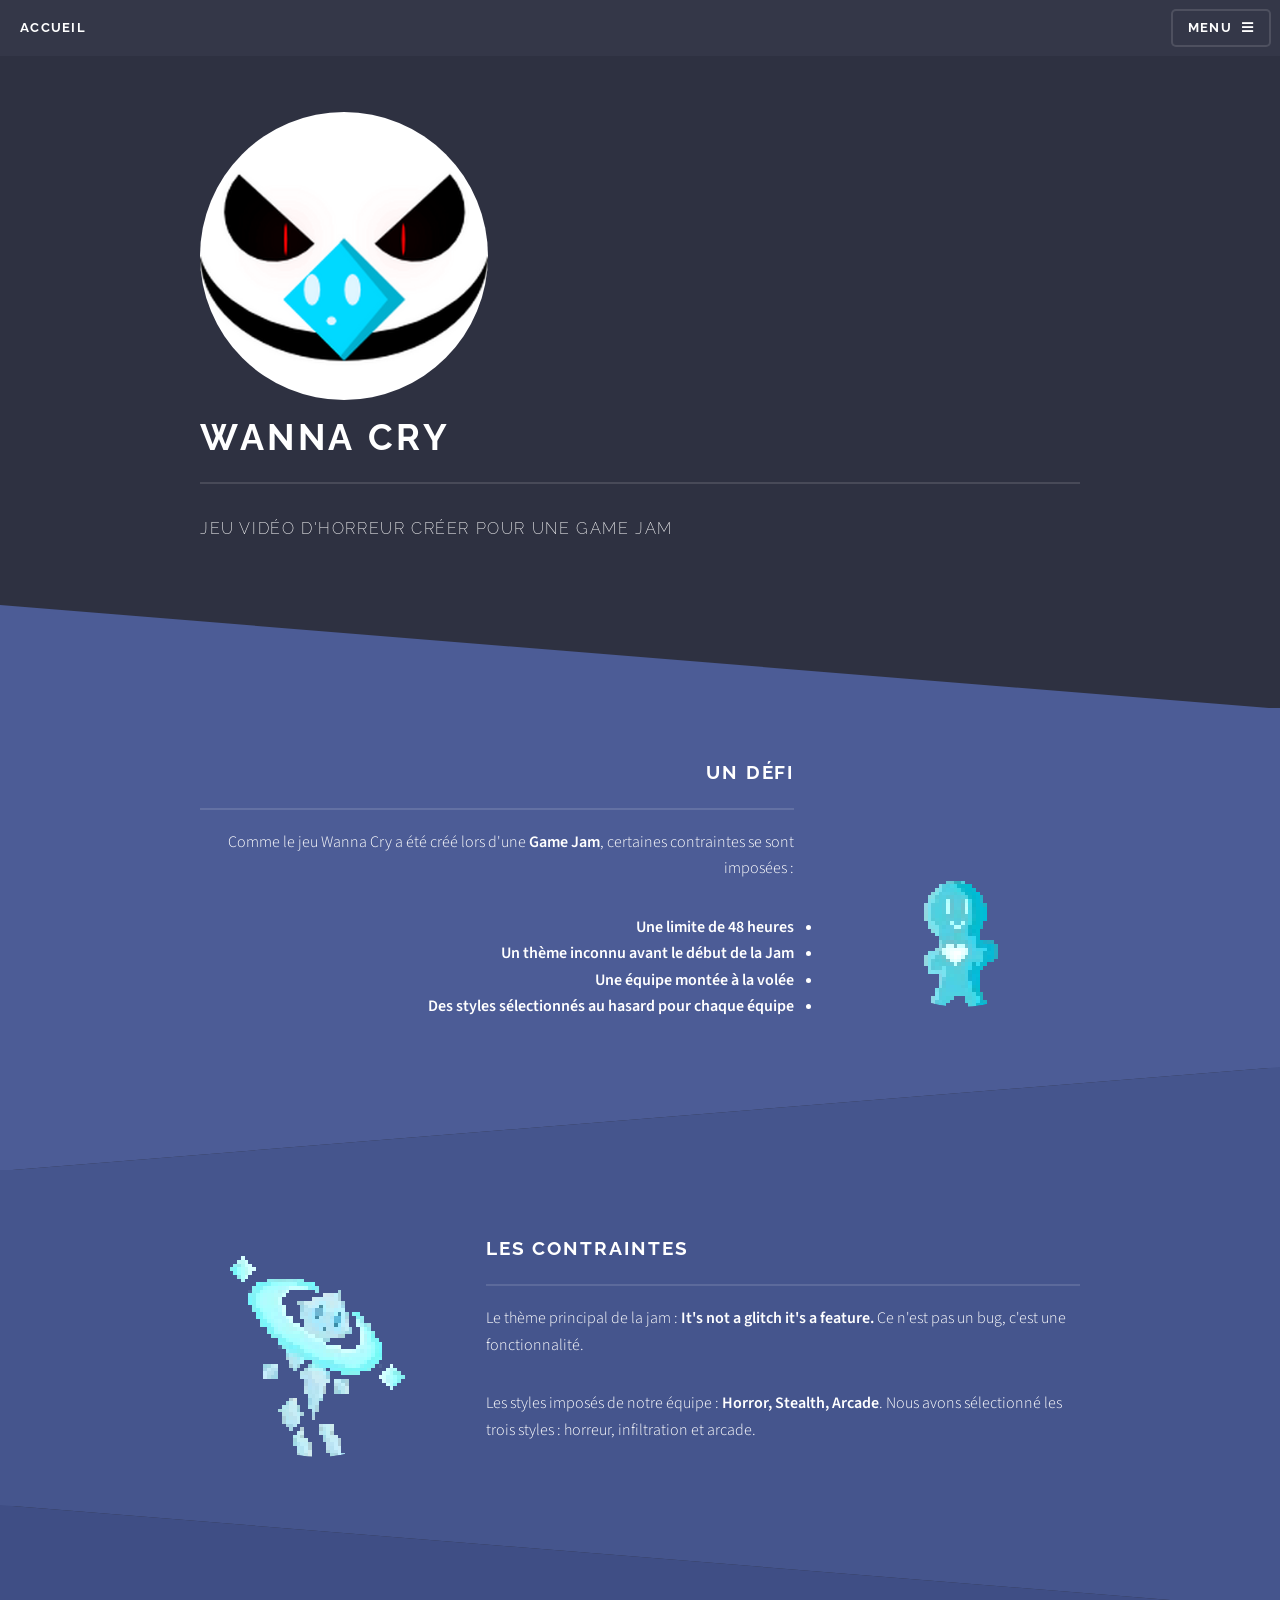
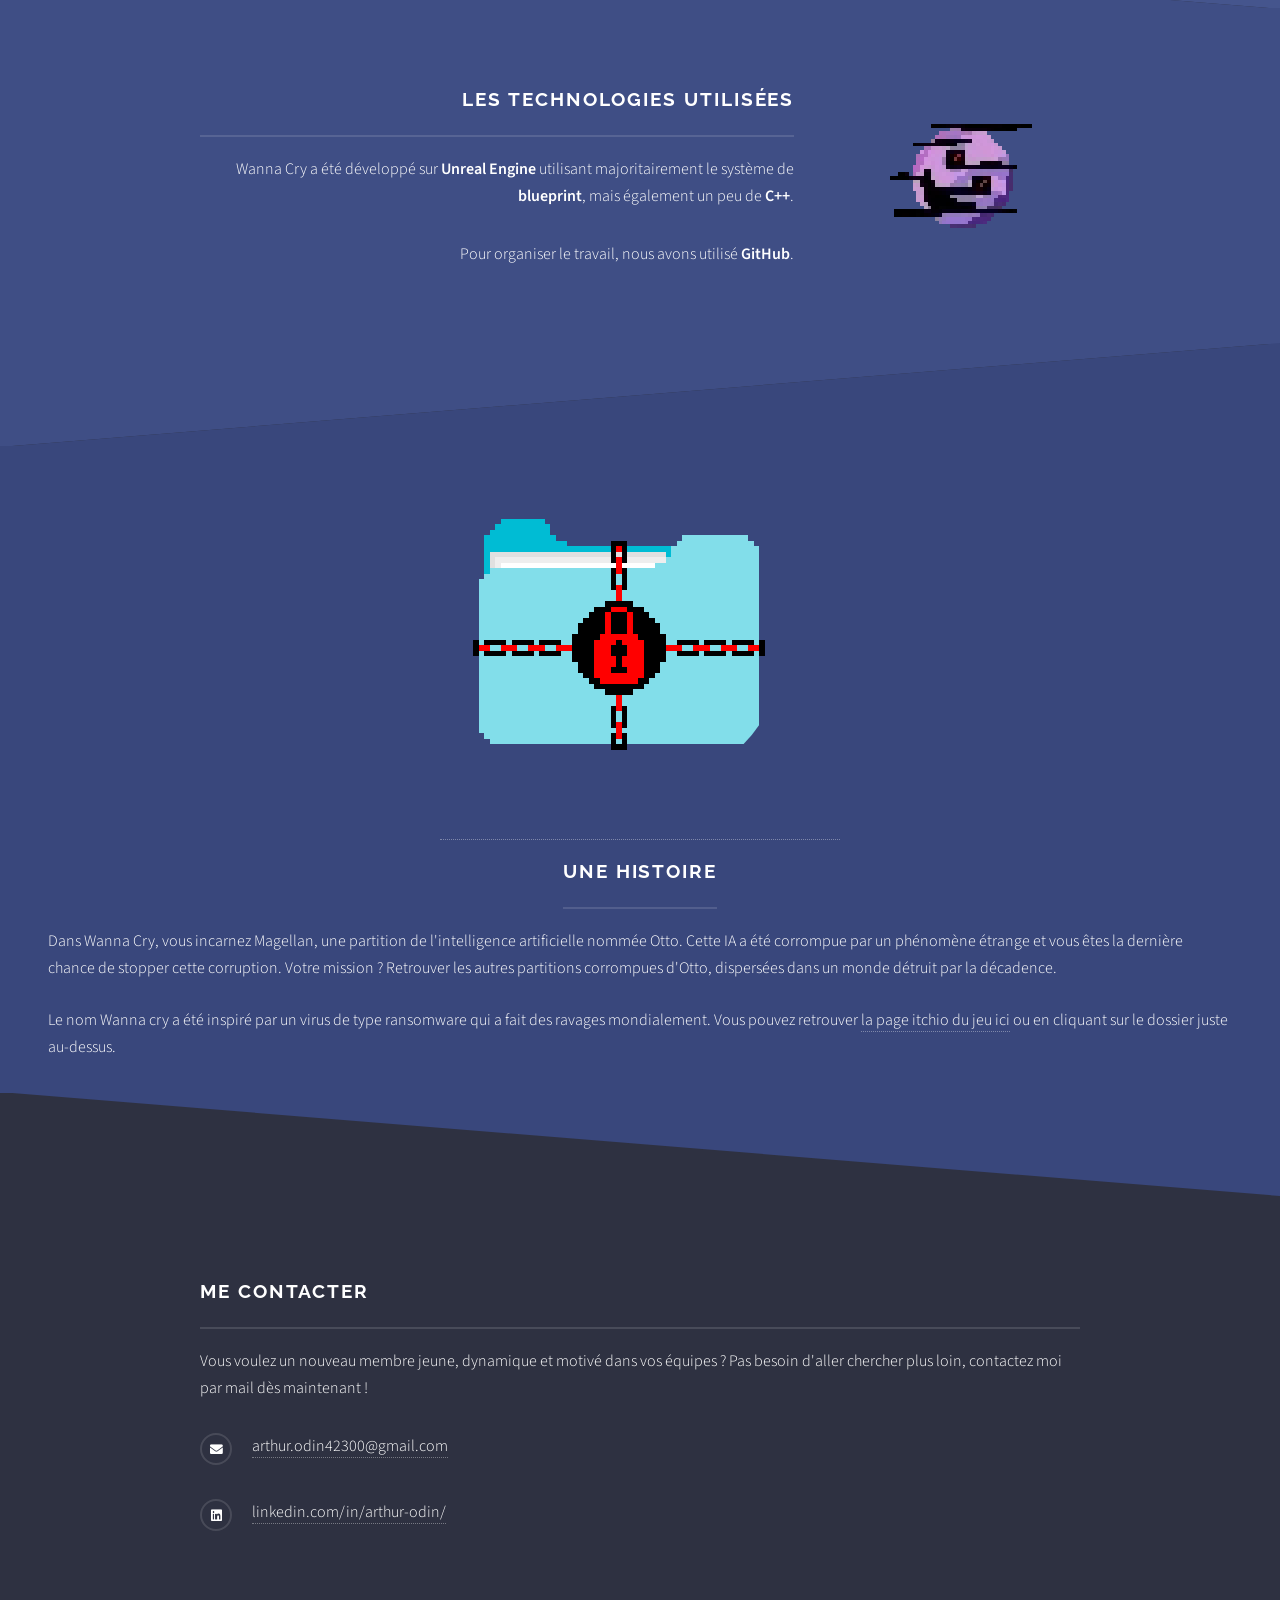
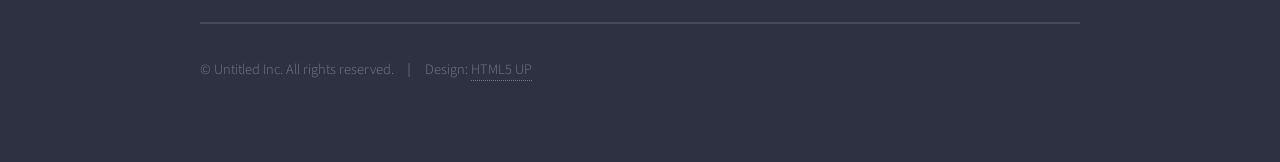
==== app/wannaCry.html @ 8e223ec7 "Base commit Base commit with possible quick fix commit comming to fix link and/or images" ====
<!DOCTYPE HTML>
<!--
	Solid State by HTML5 UP
	html5up.net | @ajlkn
	Free for personal and commercial use under the CCA 3.0 license (html5up.net/license)
-->
<html>
	<head>
		<title>Wanna Cry</title>
		<meta charset="utf-8" />
		<meta name="viewport" content="width=device-width, initial-scale=1, user-scalable=no" />
		<link rel="stylesheet" href="../assets/css/main.css" />
		<noscript><link rel="stylesheet" href="../assets/css/noscript.css" /></noscript>
	</head>
	<body class="is-preload">

		<!-- Page Wrapper -->
			<div id="page-wrapper">

				<!-- Header -->
					<header id="header">
						<h1><a href="../index.html">Accueil</a></h1>
						<nav>
							<a href="#menu">Menu</a>
						</nav>
					</header>

				<!-- Menu -->
					<nav id="menu">
						<div class="inner">
							<h2>Menu</h2>
							<ul class="links">
								<li><a href="../index.html">Accueil</a></li>
								<li><a href="demande.html">Gestion DB</a></li>
								<li><a href="fractions.html">Fractions</a></li>
								<li><a href="squeeky.html">Squeeky</a></li>
								<li><a href="develter.html">Develter innovation</a></li>
							</ul>
							<a href="#" class="close">Close</a>
						</div>
					</nav>

				<!-- Banner -->
					<section id="banner">
						<div class="inner">
							<a class="image"><img src="../images/WannaCry.png" alt="" class="image round" /></a>
							<h2>Wanna Cry</h2>
							<p>Jeu vidéo d'horreur créer pour une game jam</p>
						</div>
					</section>

				<!-- Wrapper -->
					<section id="wrapper">

						<!-- One -->
							<section id="one" class="wrapper alt spotlight style1">
								<div class="inner">
									<a class="image pixel_art"><img src="../images/Izac.webp" alt="" /></a>
									<div class="content">
										<h2 class="major">Un défi</h2>
										<p>Comme le jeu Wanna Cry a été créé lors d'une <b>Game Jam</b>, certaines contraintes se sont imposées :</p>
											<ul style="direction: rtl;">
												<b><li>Une limite de 48 heures</li>
												 <li>Un thème inconnu avant le début de la Jam</li>
												 <li>Une équipe montée à la volée</li>
												 <li>Des styles sélectionnés au hasard pour chaque équipe</li></b>
											</ul>												
									</div>
								</div>
							</section>

						<!-- Two -->
							<section id="two" class="wrapper spotlight style2">
								<div class="inner">
									<a class="image pixel_art"><img src="../images/Magellan.webp" alt="" /></a>
									<div class="content">
										<h2 class="major">Les contraintes</h2>
										<p>Le thème principal de la jam : <b>It's not a glitch it's a feature.</b> Ce n'est pas un bug, c'est une fonctionnalité.</p>
										<p>Les styles imposés de notre équipe : <b>Horror, Stealth, Arcade</b>. Nous avons sélectionné les trois styles : horreur, infiltration et arcade.</p>
									</div>
								</div>
							</section>

						<!-- Three -->
							<section id="three" class="wrapper alt spotlight style3">
								<div class="inner">
									<a class="image pixel_art"><img src="../images/detector.webp" alt="" /></a>
									<div class="content">
										<h2 class="major">Les technologies utilisées</h2>
										<p>Wanna Cry a été développé sur <b>Unreal Engine</b> utilisant majoritairement le système de <b>blueprint</b>, mais également un peu de <b>C++</b>.</p>
										<p>Pour organiser le travail, nous avons utilisé <b>GitHub</b>.</p>
									</div>
								</div>
							</section>

						<!-- Four -->
							<section id="three" class="wrapper spotlight style4">
								<div style="display: flex; justify-content: center; align-items: center; padding-bottom: 1em">
									<a href="https://yrthal.itch.io/wannacry">
										<img class="image pixel_art" src="../images/corruptedFolder.png" onmouseover="this.src = '../images/corruptedFolderOpen.webp';" onmouseout="this.src = '../images/corruptedFolder.png';" alt="A corrupted folder."/>
									</a>
								</div>
								<div style="display: flex; justify-content: center; align-items: center;">
									<h2 class="major">Une histoire</h2>
								</div>
								<div style="display: flex; justify-content: center; align-items: center; margin: 0 3em 0 3em;">
									<p>Dans Wanna Cry, vous incarnez Magellan, une partition de l'intelligence artificielle nommée Otto. Cette IA a été corrompue par un phénomène étrange et vous êtes la dernière chance de stopper cette corruption. Votre mission ? Retrouver les autres partitions corrompues d'Otto, dispersées dans un monde détruit par la décadence.
								<br><br>Le nom Wanna cry a été inspiré par un virus de type ransomware qui a fait des ravages mondialement. Vous pouvez retrouver <a href="https://yrthal.itch.io/wannacry">la page itchio du jeu ici</a> ou en cliquant sur le dossier juste au-dessus.</p>
								</div>
							</section>
					</section>

				<!-- Footer -->
					<section id="footer">
						<div class="inner">
							<h2 class="major">Me contacter</h2>
							<p>Vous voulez un nouveau membre jeune, dynamique et motivé dans vos équipes ? Pas besoin d'aller chercher plus loin, contactez moi par mail dès maintenant !</p>
							<ul class="contact">
								<li class="icon solid fa-envelope"><a href="mailto:arthur.odin42300@gmail.com">arthur.odin42300@gmail.com</a></li>
								<li class="icon brands fa-linkedin"><a href="https://www.linkedin.com/in/arthur-odin/">linkedin.com/in/arthur-odin/</a></li>
							</ul>
							<ul class="copyright">
								<li>&copy; Untitled Inc. All rights reserved.</li><li>Design: <a href="http://html5up.net">HTML5 UP</a></li>
							</ul>
						</div>
					</section>
			</div>

		<!-- Scripts -->
			<script src="../assets/js/jquery.min.js"></script>
			<script src="../assets/js/jquery.scrollex.min.js"></script>
			<script src="../assets/js/browser.min.js"></script>
			<script src="../assets/js/breakpoints.min.js"></script>
			<script src="../assets/js/util.js"></script>
			<script src="../assets/js/main.js"></script>

	</body>
</html>
---- assets/css/main.css ----
@import url(fontawesome-all.min.css);
@import url("https://fonts.googleapis.com/css?family=Raleway:200,700|Source+Sans+Pro:300,600,300italic,600italic");

/*
	Solid State by HTML5 UP
	html5up.net | @ajlkn
	Free for personal and commercial use under the CCA 3.0 license (html5up.net/license)
*/

html, body, div, span, applet, object,
iframe, h1, h2, h3, h4, h5, h6, p, blockquote,
pre, a, abbr, acronym, address, big, cite,
code, del, dfn, em, img, ins, kbd, q, s, samp,
small, strike, strong, sub, sup, tt, var, b,
u, i, center, dl, dt, dd, ol, ul, li, fieldset,
form, label, legend, table, caption, tbody,
tfoot, thead, tr, th, td, article, aside,
canvas, details, embed, figure, figcaption,
footer, header, hgroup, menu, nav, output, ruby,
section, summary, time, mark, audio, video {
	margin: 0;
	padding: 0;
	border: 0;
	font-size: 100%;
	font: inherit;
	vertical-align: baseline;}

article, aside, details, figcaption, figure,
footer, header, hgroup, menu, nav, section {
	display: block;}

body {
	line-height: 1;
}

ol, ul {
	list-style: none;
}

blockquote, q {
	quotes: none;
}

	blockquote:before, blockquote:after, q:before, q:after {
		content: '';
		content: none;
	}

table {
	border-collapse: collapse;
	border-spacing: 0;
}

body {
	-webkit-text-size-adjust: none;
}

mark {
	background-color: transparent;
	color: inherit;
}

input::-moz-focus-inner {
	border: 0;
	padding: 0;
}

input, select, textarea {
	-moz-appearance: none;
	-webkit-appearance: none;
	-ms-appearance: none;
	appearance: none;
}

/* Basic */

	@-ms-viewport {
		width: device-width;
	}

	body {
		-ms-overflow-style: scrollbar;
	}

	@media screen and (max-width: 480px) {

		html, body {
			min-width: 320px;
		}

	}

	html {
		box-sizing: border-box;
	}

	*, *:before, *:after {
		box-sizing: inherit;
	}

	body {
		background-color: #2e3141;
		background-image: linear-gradient(to top, rgba(46, 49, 65, 0.8), rgba(46, 49, 65, 0.8)), url("../../images/bg.jpg");
		background-size: auto,
 cover;
		background-attachment: fixed,
 fixed;
		background-position: center,
 center;
	}

		body.is-preload *, body.is-preload *:before, body.is-preload *:after {
			-moz-animation: none !important;
			-webkit-animation: none !important;
			-ms-animation: none !important;
			animation: none !important;
			-moz-transition: none !important;
			-webkit-transition: none !important;
			-ms-transition: none !important;
			transition: none !important;
		}

/* Type */

	body, input, select, textarea {
		color: #ffffff;
		font-family: "Source Sans Pro", Helvetica, sans-serif;
		font-size: 16.5pt;
		font-weight: 300;
		line-height: 1.65;
	}

		@media screen and (max-width: 1680px) {

			body, input, select, textarea {
				font-size: 13pt;
			}

		}

		@media screen and (max-width: 1280px) {

			body, input, select, textarea {
				font-size: 12pt;
			}

		}

		@media screen and (max-width: 980px) {

			body, input, select, textarea {
				font-size: 12pt;
			}

		}

		@media screen and (max-width: 736px) {

			body, input, select, textarea {
				font-size: 12pt;
			}

		}

		@media screen and (max-width: 480px) {

			body, input, select, textarea {
				font-size: 12pt;
			}

		}

	a {
		-moz-transition: color 0.2s ease-in-out, border-bottom-color 0.2s ease-in-out;
		-webkit-transition: color 0.2s ease-in-out, border-bottom-color 0.2s ease-in-out;
		-ms-transition: color 0.2s ease-in-out, border-bottom-color 0.2s ease-in-out;
		transition: color 0.2s ease-in-out, border-bottom-color 0.2s ease-in-out;
		border-bottom: dotted 1px rgba(255, 255, 255, 0.35);
		color: #ffffff;
		text-decoration: none;
	}

		a:hover {
			border-bottom-color: transparent;
			color: #ffffff !important;
		}

		a.special:not(.button) {
			text-decoration: none;
			border-bottom: 0;
			display: block;
			font-family: Raleway, Helvetica, sans-serif;
			font-size: 0.8em;
			font-weight: 700;
			letter-spacing: 0.1em;
			margin: 0 0 2em 0;
			text-transform: uppercase;
		}

			a.special:not(.button):before {
				-moz-osx-font-smoothing: grayscale;
				-webkit-font-smoothing: antialiased;
				display: inline-block;
				font-style: normal;
				font-variant: normal;
				text-rendering: auto;
				line-height: 1;
				text-transform: none !important;
				font-family: 'Font Awesome 5 Free';
				font-weight: 900;
			}

			a.special:not(.button):before {
				-moz-transition: background-color 0.2s ease-in-out;
				-webkit-transition: background-color 0.2s ease-in-out;
				-ms-transition: background-color 0.2s ease-in-out;
				transition: background-color 0.2s ease-in-out;
				border-radius: 100%;
				border: solid 2px rgba(255, 255, 255, 0.125);
				content: '\f105';
				display: inline-block;
				font-size: 1.25em;
				height: 2em;
				line-height: 1.75em;
				margin-right: 0.85em;
				text-align: center;
				text-indent: 0.15em;
				vertical-align: middle;
				width: 2em;
			}

			a.special:not(.button):hover:before {
				background-color: rgba(255, 255, 255, 0.025);
			}

			a.special:not(.button):active:before {
				background-color: rgba(255, 255, 255, 0.075);
			}

	strong, b {
		color: #ffffff;
		font-weight: 600;
	}

	em, i {
		font-style: italic;
	}

	p {
		margin: 0 0 2em 0;
	}

	h1, h2, h3, h4, h5, h6 {
		color: #ffffff;
		font-family: Raleway, Helvetica, sans-serif;
		font-weight: 700;
		letter-spacing: 0.1em;
		margin: 0 0 1em 0;
		text-transform: uppercase;
	}

		h1 a, h2 a, h3 a, h4 a, h5 a, h6 a {
			color: inherit;
			text-decoration: none;
			border-bottom: 0;
		}

		h1 span, h2 span, h3 span, h4 span, h5 span, h6 span {
			font-weight: 200;
		}

		h1.major, h2.major, h3.major, h4.major, h5.major, h6.major {
			padding-bottom: 1em;
			border-bottom: solid 2px rgba(255, 255, 255, 0.125);
		}

	h2 {
		font-size: 1.2em;
	}

	h3 {
		font-size: 0.9em;
	}

	h4 {
		font-size: 0.7em;
	}

	h5 {
		font-size: 0.7em;
	}

	h6 {
		font-size: 0.7em;
	}

	@media screen and (max-width: 736px) {

		h2 {
			font-size: 1em;
		}

		h3 {
			font-size: 0.8em;
		}

	}

	sub {
		font-size: 0.8em;
		position: relative;
		top: 0.5em;
	}

	sup {
		font-size: 0.8em;
		position: relative;
		top: -0.5em;
	}

	blockquote {
		border-left: solid 4px rgba(255, 255, 255, 0.125);
		font-style: italic;
		margin: 0 0 2em 0;
		padding: 0.5em 0 0.5em 2em;
	}

	code {
		background: rgba(255, 255, 255, 0.025);
		border-radius: 5px;
		border: solid 2px rgba(255, 255, 255, 0.125);
		font-family: "Courier New", monospace;
		font-size: 0.9em;
		margin: 0 0.25em;
		padding: 0.25em 0.65em;
	}

	pre {
		-webkit-overflow-scrolling: touch;
		font-family: "Courier New", monospace;
		font-size: 0.9em;
		margin: 0 0 2em 0;
	}

		pre code {
			display: block;
			line-height: 1.75em;
			padding: 1em 1.5em;
			overflow-x: auto;
		}

	hr {
		border: 0;
		border-bottom: solid 2px rgba(255, 255, 255, 0.125);
		margin: 2.5em 0;
	}

		hr.major {
			margin: 4em 0;
		}

	.align-left {
		text-align: left;
	}

	.align-center {
		text-align: center;
	}

	.align-right {
		text-align: right;
	}

/* Row */

	.row {
		display: flex;
		flex-wrap: wrap;
		box-sizing: border-box;
		align-items: stretch;
	}

		.row > * {
			box-sizing: border-box;
		}

		.row.gtr-uniform > * > :last-child {
			margin-bottom: 0;
		}

		.row.aln-left {
			justify-content: flex-start;
		}

		.row.aln-center {
			justify-content: center;
		}

		.row.aln-right {
			justify-content: flex-end;
		}

		.row.aln-top {
			align-items: flex-start;
		}

		.row.aln-middle {
			align-items: center;
		}

		.row.aln-bottom {
			align-items: flex-end;
		}

		.row > .imp {
			order: -1;
		}

		.row > .col-1 {
			width: 8.33333%;
		}

		.row > .off-1 {
			margin-left: 8.33333%;
		}

		.row > .col-2 {
			width: 16.66667%;
		}

		.row > .off-2 {
			margin-left: 16.66667%;
		}

		.row > .col-3 {
			width: 25%;
		}

		.row > .off-3 {
			margin-left: 25%;
		}

		.row > .col-4 {
			width: 33.33333%;
		}

		.row > .off-4 {
			margin-left: 33.33333%;
		}

		.row > .col-5 {
			width: 41.66667%;
		}

		.row > .off-5 {
			margin-left: 41.66667%;
		}

		.row > .col-6 {
			width: 50%;
		}

		.row > .off-6 {
			margin-left: 50%;
		}

		.row > .col-7 {
			width: 58.33333%;
		}

		.row > .off-7 {
			margin-left: 58.33333%;
		}

		.row > .col-8 {
			width: 66.66667%;
		}

		.row > .off-8 {
			margin-left: 66.66667%;
		}

		.row > .col-9 {
			width: 75%;
		}

		.row > .off-9 {
			margin-left: 75%;
		}

		.row > .col-10 {
			width: 83.33333%;
		}

		.row > .off-10 {
			margin-left: 83.33333%;
		}

		.row > .col-11 {
			width: 91.66667%;
		}

		.row > .off-11 {
			margin-left: 91.66667%;
		}

		.row > .col-12 {
			width: 100%;
		}

		.row > .off-12 {
			margin-left: 100%;
		}

		.row.gtr-0 {
			margin-top: 0;
			margin-left: 0em;
		}

			.row.gtr-0 > * {
				padding: 0 0 0 0em;
			}

			.row.gtr-0.gtr-uniform {
				margin-top: 0em;
			}

				.row.gtr-0.gtr-uniform > * {
					padding-top: 0em;
				}

		.row.gtr-25 {
			margin-top: 0;
			margin-left: -0.4375em;
		}

			.row.gtr-25 > * {
				padding: 0 0 0 0.4375em;
			}

			.row.gtr-25.gtr-uniform {
				margin-top: -0.4375em;
			}

				.row.gtr-25.gtr-uniform > * {
					padding-top: 0.4375em;
				}

		.row.gtr-50 {
			margin-top: 0;
			margin-left: -0.875em;
		}

			.row.gtr-50 > * {
				padding: 0 0 0 0.875em;
			}

			.row.gtr-50.gtr-uniform {
				margin-top: -0.875em;
			}

				.row.gtr-50.gtr-uniform > * {
					padding-top: 0.875em;
				}

		.row {
			margin-top: 0;
			margin-left: -1.75em;
		}

			.row > * {
				padding: 0 0 0 1.75em;
			}

			.row.gtr-uniform {
				margin-top: -1.75em;
			}

				.row.gtr-uniform > * {
					padding-top: 1.75em;
				}

		.row.gtr-150 {
			margin-top: 0;
			margin-left: -2.625em;
		}

			.row.gtr-150 > * {
				padding: 0 0 0 2.625em;
			}

			.row.gtr-150.gtr-uniform {
				margin-top: -2.625em;
			}

				.row.gtr-150.gtr-uniform > * {
					padding-top: 2.625em;
				}

		.row.gtr-200 {
			margin-top: 0;
			margin-left: -3.5em;
		}

			.row.gtr-200 > * {
				padding: 0 0 0 3.5em;
			}

			.row.gtr-200.gtr-uniform {
				margin-top: -3.5em;
			}

				.row.gtr-200.gtr-uniform > * {
					padding-top: 3.5em;
				}

		@media screen and (max-width: 1680px) {

			.row {
				display: flex;
				flex-wrap: wrap;
				box-sizing: border-box;
				align-items: stretch;
			}

				.row > * {
					box-sizing: border-box;
				}

				.row.gtr-uniform > * > :last-child {
					margin-bottom: 0;
				}

				.row.aln-left {
					justify-content: flex-start;
				}

				.row.aln-center {
					justify-content: center;
				}

				.row.aln-right {
					justify-content: flex-end;
				}

				.row.aln-top {
					align-items: flex-start;
				}

				.row.aln-middle {
					align-items: center;
				}

				.row.aln-bottom {
					align-items: flex-end;
				}

				.row > .imp-xlarge {
					order: -1;
				}

				.row > .col-1-xlarge {
					width: 8.33333%;
				}

				.row > .off-1-xlarge {
					margin-left: 8.33333%;
				}

				.row > .col-2-xlarge {
					width: 16.66667%;
				}

				.row > .off-2-xlarge {
					margin-left: 16.66667%;
				}

				.row > .col-3-xlarge {
					width: 25%;
				}

				.row > .off-3-xlarge {
					margin-left: 25%;
				}

				.row > .col-4-xlarge {
					width: 33.33333%;
				}

				.row > .off-4-xlarge {
					margin-left: 33.33333%;
				}

				.row > .col-5-xlarge {
					width: 41.66667%;
				}

				.row > .off-5-xlarge {
					margin-left: 41.66667%;
				}

				.row > .col-6-xlarge {
					width: 50%;
				}

				.row > .off-6-xlarge {
					margin-left: 50%;
				}

				.row > .col-7-xlarge {
					width: 58.33333%;
				}

				.row > .off-7-xlarge {
					margin-left: 58.33333%;
				}

				.row > .col-8-xlarge {
					width: 66.66667%;
				}

				.row > .off-8-xlarge {
					margin-left: 66.66667%;
				}

				.row > .col-9-xlarge {
					width: 75%;
				}

				.row > .off-9-xlarge {
					margin-left: 75%;
				}

				.row > .col-10-xlarge {
					width: 83.33333%;
				}

				.row > .off-10-xlarge {
					margin-left: 83.33333%;
				}

				.row > .col-11-xlarge {
					width: 91.66667%;
				}

				.row > .off-11-xlarge {
					margin-left: 91.66667%;
				}

				.row > .col-12-xlarge {
					width: 100%;
				}

				.row > .off-12-xlarge {
					margin-left: 100%;
				}

				.row.gtr-0 {
					margin-top: 0;
					margin-left: 0em;
				}

					.row.gtr-0 > * {
						padding: 0 0 0 0em;
					}

					.row.gtr-0.gtr-uniform {
						margin-top: 0em;
					}

						.row.gtr-0.gtr-uniform > * {
							padding-top: 0em;
						}

				.row.gtr-25 {
					margin-top: 0;
					margin-left: -0.4375em;
				}

					.row.gtr-25 > * {
						padding: 0 0 0 0.4375em;
					}

					.row.gtr-25.gtr-uniform {
						margin-top: -0.4375em;
					}

						.row.gtr-25.gtr-uniform > * {
							padding-top: 0.4375em;
						}

				.row.gtr-50 {
					margin-top: 0;
					margin-left: -0.875em;
				}

					.row.gtr-50 > * {
						padding: 0 0 0 0.875em;
					}

					.row.gtr-50.gtr-uniform {
						margin-top: -0.875em;
					}

						.row.gtr-50.gtr-uniform > * {
							padding-top: 0.875em;
						}

				.row {
					margin-top: 0;
					margin-left: -1.75em;
				}

					.row > * {
						padding: 0 0 0 1.75em;
					}

					.row.gtr-uniform {
						margin-top: -1.75em;
					}

						.row.gtr-uniform > * {
							padding-top: 1.75em;
						}

				.row.gtr-150 {
					margin-top: 0;
					margin-left: -2.625em;
				}

					.row.gtr-150 > * {
						padding: 0 0 0 2.625em;
					}

					.row.gtr-150.gtr-uniform {
						margin-top: -2.625em;
					}

						.row.gtr-150.gtr-uniform > * {
							padding-top: 2.625em;
						}

				.row.gtr-200 {
					margin-top: 0;
					margin-left: -3.5em;
				}

					.row.gtr-200 > * {
						padding: 0 0 0 3.5em;
					}

					.row.gtr-200.gtr-uniform {
						margin-top: -3.5em;
					}

						.row.gtr-200.gtr-uniform > * {
							padding-top: 3.5em;
						}

		}

		@media screen and (max-width: 1280px) {

			.row {
				display: flex;
				flex-wrap: wrap;
				box-sizing: border-box;
				align-items: stretch;
			}

				.row > * {
					box-sizing: border-box;
				}

				.row.gtr-uniform > * > :last-child {
					margin-bottom: 0;
				}

				.row.aln-left {
					justify-content: flex-start;
				}

				.row.aln-center {
					justify-content: center;
				}

				.row.aln-right {
					justify-content: flex-end;
				}

				.row.aln-top {
					align-items: flex-start;
				}

				.row.aln-middle {
					align-items: center;
				}

				.row.aln-bottom {
					align-items: flex-end;
				}

				.row > .imp-large {
					order: -1;
				}

				.row > .col-1-large {
					width: 8.33333%;
				}

				.row > .off-1-large {
					margin-left: 8.33333%;
				}

				.row > .col-2-large {
					width: 16.66667%;
				}

				.row > .off-2-large {
					margin-left: 16.66667%;
				}

				.row > .col-3-large {
					width: 25%;
				}

				.row > .off-3-large {
					margin-left: 25%;
				}

				.row > .col-4-large {
					width: 33.33333%;
				}

				.row > .off-4-large {
					margin-left: 33.33333%;
				}

				.row > .col-5-large {
					width: 41.66667%;
				}

				.row > .off-5-large {
					margin-left: 41.66667%;
				}

				.row > .col-6-large {
					width: 50%;
				}

				.row > .off-6-large {
					margin-left: 50%;
				}

				.row > .col-7-large {
					width: 58.33333%;
				}

				.row > .off-7-large {
					margin-left: 58.33333%;
				}

				.row > .col-8-large {
					width: 66.66667%;
				}

				.row > .off-8-large {
					margin-left: 66.66667%;
				}

				.row > .col-9-large {
					width: 75%;
				}

				.row > .off-9-large {
					margin-left: 75%;
				}

				.row > .col-10-large {
					width: 83.33333%;
				}

				.row > .off-10-large {
					margin-left: 83.33333%;
				}

				.row > .col-11-large {
					width: 91.66667%;
				}

				.row > .off-11-large {
					margin-left: 91.66667%;
				}

				.row > .col-12-large {
					width: 100%;
				}

				.row > .off-12-large {
					margin-left: 100%;
				}

				.row.gtr-0 {
					margin-top: 0;
					margin-left: 0em;
				}

					.row.gtr-0 > * {
						padding: 0 0 0 0em;
					}

					.row.gtr-0.gtr-uniform {
						margin-top: 0em;
					}

						.row.gtr-0.gtr-uniform > * {
							padding-top: 0em;
						}

				.row.gtr-25 {
					margin-top: 0;
					margin-left: -0.4375em;
				}

					.row.gtr-25 > * {
						padding: 0 0 0 0.4375em;
					}

					.row.gtr-25.gtr-uniform {
						margin-top: -0.4375em;
					}

						.row.gtr-25.gtr-uniform > * {
							padding-top: 0.4375em;
						}

				.row.gtr-50 {
					margin-top: 0;
					margin-left: -0.875em;
				}

					.row.gtr-50 > * {
						padding: 0 0 0 0.875em;
					}

					.row.gtr-50.gtr-uniform {
						margin-top: -0.875em;
					}

						.row.gtr-50.gtr-uniform > * {
							padding-top: 0.875em;
						}

				.row {
					margin-top: 0;
					margin-left: -1.75em;
				}

					.row > * {
						padding: 0 0 0 1.75em;
					}

					.row.gtr-uniform {
						margin-top: -1.75em;
					}

						.row.gtr-uniform > * {
							padding-top: 1.75em;
						}

				.row.gtr-150 {
					margin-top: 0;
					margin-left: -2.625em;
				}

					.row.gtr-150 > * {
						padding: 0 0 0 2.625em;
					}

					.row.gtr-150.gtr-uniform {
						margin-top: -2.625em;
					}

						.row.gtr-150.gtr-uniform > * {
							padding-top: 2.625em;
						}

				.row.gtr-200 {
					margin-top: 0;
					margin-left: -3.5em;
				}

					.row.gtr-200 > * {
						padding: 0 0 0 3.5em;
					}

					.row.gtr-200.gtr-uniform {
						margin-top: -3.5em;
					}

						.row.gtr-200.gtr-uniform > * {
							padding-top: 3.5em;
						}

		}

		@media screen and (max-width: 980px) {

			.row {
				display: flex;
				flex-wrap: wrap;
				box-sizing: border-box;
				align-items: stretch;
			}

				.row > * {
					box-sizing: border-box;
				}

				.row.gtr-uniform > * > :last-child {
					margin-bottom: 0;
				}

				.row.aln-left {
					justify-content: flex-start;
				}

				.row.aln-center {
					justify-content: center;
				}

				.row.aln-right {
					justify-content: flex-end;
				}

				.row.aln-top {
					align-items: flex-start;
				}

				.row.aln-middle {
					align-items: center;
				}

				.row.aln-bottom {
					align-items: flex-end;
				}

				.row > .imp-medium {
					order: -1;
				}

				.row > .col-1-medium {
					width: 8.33333%;
				}

				.row > .off-1-medium {
					margin-left: 8.33333%;
				}

				.row > .col-2-medium {
					width: 16.66667%;
				}

				.row > .off-2-medium {
					margin-left: 16.66667%;
				}

				.row > .col-3-medium {
					width: 25%;
				}

				.row > .off-3-medium {
					margin-left: 25%;
				}

				.row > .col-4-medium {
					width: 33.33333%;
				}

				.row > .off-4-medium {
					margin-left: 33.33333%;
				}

				.row > .col-5-medium {
					width: 41.66667%;
				}

				.row > .off-5-medium {
					margin-left: 41.66667%;
				}

				.row > .col-6-medium {
					width: 50%;
				}

				.row > .off-6-medium {
					margin-left: 50%;
				}

				.row > .col-7-medium {
					width: 58.33333%;
				}

				.row > .off-7-medium {
					margin-left: 58.33333%;
				}

				.row > .col-8-medium {
					width: 66.66667%;
				}

				.row > .off-8-medium {
					margin-left: 66.66667%;
				}

				.row > .col-9-medium {
					width: 75%;
				}

				.row > .off-9-medium {
					margin-left: 75%;
				}

				.row > .col-10-medium {
					width: 83.33333%;
				}

				.row > .off-10-medium {
					margin-left: 83.33333%;
				}

				.row > .col-11-medium {
					width: 91.66667%;
				}

				.row > .off-11-medium {
					margin-left: 91.66667%;
				}

				.row > .col-12-medium {
					width: 100%;
				}

				.row > .off-12-medium {
					margin-left: 100%;
				}

				.row.gtr-0 {
					margin-top: 0;
					margin-left: 0em;
				}

					.row.gtr-0 > * {
						padding: 0 0 0 0em;
					}

					.row.gtr-0.gtr-uniform {
						margin-top: 0em;
					}

						.row.gtr-0.gtr-uniform > * {
							padding-top: 0em;
						}

				.row.gtr-25 {
					margin-top: 0;
					margin-left: -0.4375em;
				}

					.row.gtr-25 > * {
						padding: 0 0 0 0.4375em;
					}

					.row.gtr-25.gtr-uniform {
						margin-top: -0.4375em;
					}

						.row.gtr-25.gtr-uniform > * {
							padding-top: 0.4375em;
						}

				.row.gtr-50 {
					margin-top: 0;
					margin-left: -0.875em;
				}

					.row.gtr-50 > * {
						padding: 0 0 0 0.875em;
					}

					.row.gtr-50.gtr-uniform {
						margin-top: -0.875em;
					}

						.row.gtr-50.gtr-uniform > * {
							padding-top: 0.875em;
						}

				.row {
					margin-top: 0;
					margin-left: -1.75em;
				}

					.row > * {
						padding: 0 0 0 1.75em;
					}

					.row.gtr-uniform {
						margin-top: -1.75em;
					}

						.row.gtr-uniform > * {
							padding-top: 1.75em;
						}

				.row.gtr-150 {
					margin-top: 0;
					margin-left: -2.625em;
				}

					.row.gtr-150 > * {
						padding: 0 0 0 2.625em;
					}

					.row.gtr-150.gtr-uniform {
						margin-top: -2.625em;
					}

						.row.gtr-150.gtr-uniform > * {
							padding-top: 2.625em;
						}

				.row.gtr-200 {
					margin-top: 0;
					margin-left: -3.5em;
				}

					.row.gtr-200 > * {
						padding: 0 0 0 3.5em;
					}

					.row.gtr-200.gtr-uniform {
						margin-top: -3.5em;
					}

						.row.gtr-200.gtr-uniform > * {
							padding-top: 3.5em;
						}

		}

		@media screen and (max-width: 736px) {

			.row {
				display: flex;
				flex-wrap: wrap;
				box-sizing: border-box;
				align-items: stretch;
			}

				.row > * {
					box-sizing: border-box;
				}

				.row.gtr-uniform > * > :last-child {
					margin-bottom: 0;
				}

				.row.aln-left {
					justify-content: flex-start;
				}

				.row.aln-center {
					justify-content: center;
				}

				.row.aln-right {
					justify-content: flex-end;
				}

				.row.aln-top {
					align-items: flex-start;
				}

				.row.aln-middle {
					align-items: center;
				}

				.row.aln-bottom {
					align-items: flex-end;
				}

				.row > .imp-small {
					order: -1;
				}

				.row > .col-1-small {
					width: 8.33333%;
				}

				.row > .off-1-small {
					margin-left: 8.33333%;
				}

				.row > .col-2-small {
					width: 16.66667%;
				}

				.row > .off-2-small {
					margin-left: 16.66667%;
				}

				.row > .col-3-small {
					width: 25%;
				}

				.row > .off-3-small {
					margin-left: 25%;
				}

				.row > .col-4-small {
					width: 33.33333%;
				}

				.row > .off-4-small {
					margin-left: 33.33333%;
				}

				.row > .col-5-small {
					width: 41.66667%;
				}

				.row > .off-5-small {
					margin-left: 41.66667%;
				}

				.row > .col-6-small {
					width: 50%;
				}

				.row > .off-6-small {
					margin-left: 50%;
				}

				.row > .col-7-small {
					width: 58.33333%;
				}

				.row > .off-7-small {
					margin-left: 58.33333%;
				}

				.row > .col-8-small {
					width: 66.66667%;
				}

				.row > .off-8-small {
					margin-left: 66.66667%;
				}

				.row > .col-9-small {
					width: 75%;
				}

				.row > .off-9-small {
					margin-left: 75%;
				}

				.row > .col-10-small {
					width: 83.33333%;
				}

				.row > .off-10-small {
					margin-left: 83.33333%;
				}

				.row > .col-11-small {
					width: 91.66667%;
				}

				.row > .off-11-small {
					margin-left: 91.66667%;
				}

				.row > .col-12-small {
					width: 100%;
				}

				.row > .off-12-small {
					margin-left: 100%;
				}

				.row.gtr-0 {
					margin-top: 0;
					margin-left: 0em;
				}

					.row.gtr-0 > * {
						padding: 0 0 0 0em;
					}

					.row.gtr-0.gtr-uniform {
						margin-top: 0em;
					}

						.row.gtr-0.gtr-uniform > * {
							padding-top: 0em;
						}

				.row.gtr-25 {
					margin-top: 0;
					margin-left: -0.3125em;
				}

					.row.gtr-25 > * {
						padding: 0 0 0 0.3125em;
					}

					.row.gtr-25.gtr-uniform {
						margin-top: -0.3125em;
					}

						.row.gtr-25.gtr-uniform > * {
							padding-top: 0.3125em;
						}

				.row.gtr-50 {
					margin-top: 0;
					margin-left: -0.625em;
				}

					.row.gtr-50 > * {
						padding: 0 0 0 0.625em;
					}

					.row.gtr-50.gtr-uniform {
						margin-top: -0.625em;
					}

						.row.gtr-50.gtr-uniform > * {
							padding-top: 0.625em;
						}

				.row {
					margin-top: 0;
					margin-left: -1.25em;
				}

					.row > * {
						padding: 0 0 0 1.25em;
					}

					.row.gtr-uniform {
						margin-top: -1.25em;
					}

						.row.gtr-uniform > * {
							padding-top: 1.25em;
						}

				.row.gtr-150 {
					margin-top: 0;
					margin-left: -1.875em;
				}

					.row.gtr-150 > * {
						padding: 0 0 0 1.875em;
					}

					.row.gtr-150.gtr-uniform {
						margin-top: -1.875em;
					}

						.row.gtr-150.gtr-uniform > * {
							padding-top: 1.875em;
						}

				.row.gtr-200 {
					margin-top: 0;
					margin-left: -2.5em;
				}

					.row.gtr-200 > * {
						padding: 0 0 0 2.5em;
					}

					.row.gtr-200.gtr-uniform {
						margin-top: -2.5em;
					}

						.row.gtr-200.gtr-uniform > * {
							padding-top: 2.5em;
						}

		}

		@media screen and (max-width: 480px) {

			.row {
				display: flex;
				flex-wrap: wrap;
				box-sizing: border-box;
				align-items: stretch;
			}

				.row > * {
					box-sizing: border-box;
				}

				.row.gtr-uniform > * > :last-child {
					margin-bottom: 0;
				}

				.row.aln-left {
					justify-content: flex-start;
				}

				.row.aln-center {
					justify-content: center;
				}

				.row.aln-right {
					justify-content: flex-end;
				}

				.row.aln-top {
					align-items: flex-start;
				}

				.row.aln-middle {
					align-items: center;
				}

				.row.aln-bottom {
					align-items: flex-end;
				}

				.row > .imp-xsmall {
					order: -1;
				}

				.row > .col-1-xsmall {
					width: 8.33333%;
				}

				.row > .off-1-xsmall {
					margin-left: 8.33333%;
				}

				.row > .col-2-xsmall {
					width: 16.66667%;
				}

				.row > .off-2-xsmall {
					margin-left: 16.66667%;
				}

				.row > .col-3-xsmall {
					width: 25%;
				}

				.row > .off-3-xsmall {
					margin-left: 25%;
				}

				.row > .col-4-xsmall {
					width: 33.33333%;
				}

				.row > .off-4-xsmall {
					margin-left: 33.33333%;
				}

				.row > .col-5-xsmall {
					width: 41.66667%;
				}

				.row > .off-5-xsmall {
					margin-left: 41.66667%;
				}

				.row > .col-6-xsmall {
					width: 50%;
				}

				.row > .off-6-xsmall {
					margin-left: 50%;
				}

				.row > .col-7-xsmall {
					width: 58.33333%;
				}

				.row > .off-7-xsmall {
					margin-left: 58.33333%;
				}

				.row > .col-8-xsmall {
					width: 66.66667%;
				}

				.row > .off-8-xsmall {
					margin-left: 66.66667%;
				}

				.row > .col-9-xsmall {
					width: 75%;
				}

				.row > .off-9-xsmall {
					margin-left: 75%;
				}

				.row > .col-10-xsmall {
					width: 83.33333%;
				}

				.row > .off-10-xsmall {
					margin-left: 83.33333%;
				}

				.row > .col-11-xsmall {
					width: 91.66667%;
				}

				.row > .off-11-xsmall {
					margin-left: 91.66667%;
				}

				.row > .col-12-xsmall {
					width: 100%;
				}

				.row > .off-12-xsmall {
					margin-left: 100%;
				}

				.row.gtr-0 {
					margin-top: 0;
					margin-left: 0em;
				}

					.row.gtr-0 > * {
						padding: 0 0 0 0em;
					}

					.row.gtr-0.gtr-uniform {
						margin-top: 0em;
					}

						.row.gtr-0.gtr-uniform > * {
							padding-top: 0em;
						}

				.row.gtr-25 {
					margin-top: 0;
					margin-left: -0.3125em;
				}

					.row.gtr-25 > * {
						padding: 0 0 0 0.3125em;
					}

					.row.gtr-25.gtr-uniform {
						margin-top: -0.3125em;
					}

						.row.gtr-25.gtr-uniform > * {
							padding-top: 0.3125em;
						}

				.row.gtr-50 {
					margin-top: 0;
					margin-left: -0.625em;
				}

					.row.gtr-50 > * {
						padding: 0 0 0 0.625em;
					}

					.row.gtr-50.gtr-uniform {
						margin-top: -0.625em;
					}

						.row.gtr-50.gtr-uniform > * {
							padding-top: 0.625em;
						}

				.row {
					margin-top: 0;
					margin-left: -1.25em;
				}

					.row > * {
						padding: 0 0 0 1.25em;
					}

					.row.gtr-uniform {
						margin-top: -1.25em;
					}

						.row.gtr-uniform > * {
							padding-top: 1.25em;
						}

				.row.gtr-150 {
					margin-top: 0;
					margin-left: -1.875em;
				}

					.row.gtr-150 > * {
						padding: 0 0 0 1.875em;
					}

					.row.gtr-150.gtr-uniform {
						margin-top: -1.875em;
					}

						.row.gtr-150.gtr-uniform > * {
							padding-top: 1.875em;
						}

				.row.gtr-200 {
					margin-top: 0;
					margin-left: -2.5em;
				}

					.row.gtr-200 > * {
						padding: 0 0 0 2.5em;
					}

					.row.gtr-200.gtr-uniform {
						margin-top: -2.5em;
					}

						.row.gtr-200.gtr-uniform > * {
							padding-top: 2.5em;
						}

		}

		@media screen and (max-width: 360px) {

			.row {
				display: flex;
				flex-wrap: wrap;
				box-sizing: border-box;
				align-items: stretch;
			}

				.row > * {
					box-sizing: border-box;
				}

				.row.gtr-uniform > * > :last-child {
					margin-bottom: 0;
				}

				.row.aln-left {
					justify-content: flex-start;
				}

				.row.aln-center {
					justify-content: center;
				}

				.row.aln-right {
					justify-content: flex-end;
				}

				.row.aln-top {
					align-items: flex-start;
				}

				.row.aln-middle {
					align-items: center;
				}

				.row.aln-bottom {
					align-items: flex-end;
				}

				.row > .imp-xxsmall {
					order: -1;
				}

				.row > .col-1-xxsmall {
					width: 8.33333%;
				}

				.row > .off-1-xxsmall {
					margin-left: 8.33333%;
				}

				.row > .col-2-xxsmall {
					width: 16.66667%;
				}

				.row > .off-2-xxsmall {
					margin-left: 16.66667%;
				}

				.row > .col-3-xxsmall {
					width: 25%;
				}

				.row > .off-3-xxsmall {
					margin-left: 25%;
				}

				.row > .col-4-xxsmall {
					width: 33.33333%;
				}

				.row > .off-4-xxsmall {
					margin-left: 33.33333%;
				}

				.row > .col-5-xxsmall {
					width: 41.66667%;
				}

				.row > .off-5-xxsmall {
					margin-left: 41.66667%;
				}

				.row > .col-6-xxsmall {
					width: 50%;
				}

				.row > .off-6-xxsmall {
					margin-left: 50%;
				}

				.row > .col-7-xxsmall {
					width: 58.33333%;
				}

				.row > .off-7-xxsmall {
					margin-left: 58.33333%;
				}

				.row > .col-8-xxsmall {
					width: 66.66667%;
				}

				.row > .off-8-xxsmall {
					margin-left: 66.66667%;
				}

				.row > .col-9-xxsmall {
					width: 75%;
				}

				.row > .off-9-xxsmall {
					margin-left: 75%;
				}

				.row > .col-10-xxsmall {
					width: 83.33333%;
				}

				.row > .off-10-xxsmall {
					margin-left: 83.33333%;
				}

				.row > .col-11-xxsmall {
					width: 91.66667%;
				}

				.row > .off-11-xxsmall {
					margin-left: 91.66667%;
				}

				.row > .col-12-xxsmall {
					width: 100%;
				}

				.row > .off-12-xxsmall {
					margin-left: 100%;
				}

				.row.gtr-0 {
					margin-top: 0;
					margin-left: 0em;
				}

					.row.gtr-0 > * {
						padding: 0 0 0 0em;
					}

					.row.gtr-0.gtr-uniform {
						margin-top: 0em;
					}

						.row.gtr-0.gtr-uniform > * {
							padding-top: 0em;
						}

				.row.gtr-25 {
					margin-top: 0;
					margin-left: -0.3125em;
				}

					.row.gtr-25 > * {
						padding: 0 0 0 0.3125em;
					}

					.row.gtr-25.gtr-uniform {
						margin-top: -0.3125em;
					}

						.row.gtr-25.gtr-uniform > * {
							padding-top: 0.3125em;
						}

				.row.gtr-50 {
					margin-top: 0;
					margin-left: -0.625em;
				}

					.row.gtr-50 > * {
						padding: 0 0 0 0.625em;
					}

					.row.gtr-50.gtr-uniform {
						margin-top: -0.625em;
					}

						.row.gtr-50.gtr-uniform > * {
							padding-top: 0.625em;
						}

				.row {
					margin-top: 0;
					margin-left: -1.25em;
				}

					.row > * {
						padding: 0 0 0 1.25em;
					}

					.row.gtr-uniform {
						margin-top: -1.25em;
					}

						.row.gtr-uniform > * {
							padding-top: 1.25em;
						}

				.row.gtr-150 {
					margin-top: 0;
					margin-left: -1.875em;
				}

					.row.gtr-150 > * {
						padding: 0 0 0 1.875em;
					}

					.row.gtr-150.gtr-uniform {
						margin-top: -1.875em;
					}

						.row.gtr-150.gtr-uniform > * {
							padding-top: 1.875em;
						}

				.row.gtr-200 {
					margin-top: 0;
					margin-left: -2.5em;
				}

					.row.gtr-200 > * {
						padding: 0 0 0 2.5em;
					}

					.row.gtr-200.gtr-uniform {
						margin-top: -2.5em;
					}

						.row.gtr-200.gtr-uniform > * {
							padding-top: 2.5em;
						}

		}

/* Section/Article */

	section.special, article.special {
		text-align: center;
	}

/* Form */

	form {
		margin: 0 0 2em 0;
	}

		form > :last-child {
			margin-bottom: 0;
		}

		form > .fields {
			display: -moz-flex;
			display: -webkit-flex;
			display: -ms-flex;
			display: flex;
			-moz-flex-wrap: wrap;
			-webkit-flex-wrap: wrap;
			-ms-flex-wrap: wrap;
			flex-wrap: wrap;
			width: calc(100% + 3em);
			margin: -1.5em 0 2em -1.5em;
		}

			form > .fields > .field {
				-moz-flex-grow: 0;
				-webkit-flex-grow: 0;
				-ms-flex-grow: 0;
				flex-grow: 0;
				-moz-flex-shrink: 0;
				-webkit-flex-shrink: 0;
				-ms-flex-shrink: 0;
				flex-shrink: 0;
				padding: 1.5em 0 0 1.5em;
				width: calc(100% - 1.5em);
			}

				form > .fields > .field.half {
					width: calc(50% - 0.75em);
				}

				form > .fields > .field.third {
					width: calc(100%/3 - 0.5em);
				}

				form > .fields > .field.quarter {
					width: calc(25% - 0.375em);
				}

		@media screen and (max-width: 480px) {

			form > .fields {
				width: calc(100% + 3em);
				margin: -1.5em 0 2em -1.5em;
			}

				form > .fields > .field {
					padding: 1.5em 0 0 1.5em;
					width: calc(100% - 1.5em);
				}

					form > .fields > .field.half {
						width: calc(100% - 1.5em);
					}

					form > .fields > .field.third {
						width: calc(100% - 1.5em);
					}

					form > .fields > .field.quarter {
						width: calc(100% - 1.5em);
					}

		}

	label {
		color: #ffffff;
		display: block;
		font-family: Raleway, Helvetica, sans-serif;
		font-size: 0.8em;
		font-weight: 700;
		letter-spacing: 0.1em;
		margin: 0 0 0.7em 0;
		text-transform: uppercase;
	}

	input[type="text"],
	input[type="password"],
	input[type="email"],
	input[type="tel"],
	select,
	textarea {
		-moz-appearance: none;
		-webkit-appearance: none;
		-ms-appearance: none;
		appearance: none;
		background: rgba(255, 255, 255, 0.025);
		border-radius: 5px;
		border: none;
		border: solid 2px rgba(255, 255, 255, 0.125);
		color: inherit;
		display: block;
		outline: 0;
		padding: 0 1em;
		text-decoration: none;
		width: 100%;
		resize: vertical;
	}

		input[type="text"]:invalid,
		input[type="password"]:invalid,
		input[type="email"]:invalid,
		input[type="tel"]:invalid,
		select:invalid,
		textarea:invalid {
			box-shadow: none;
		}

		input[type="text"]:focus,
		input[type="password"]:focus,
		input[type="email"]:focus,
		input[type="tel"]:focus,
		select:focus,
		textarea:focus {
			border-color: #5b6ba6;
		}

	select {
		background-image: url("data:image/svg+xml;charset=utf8,%3Csvg xmlns='http://www.w3.org/2000/svg' width='40' height='40' preserveAspectRatio='none' viewBox='0 0 40 40'%3E%3Cpath d='M9.4,12.3l10.4,10.4l10.4-10.4c0.2-0.2,0.5-0.4,0.9-0.4c0.3,0,0.6,0.1,0.9,0.4l3.3,3.3c0.2,0.2,0.4,0.5,0.4,0.9 c0,0.4-0.1,0.6-0.4,0.9L20.7,31.9c-0.2,0.2-0.5,0.4-0.9,0.4c-0.3,0-0.6-0.1-0.9-0.4L4.3,17.3c-0.2-0.2-0.4-0.5-0.4-0.9 c0-0.4,0.1-0.6,0.4-0.9l3.3-3.3c0.2-0.2,0.5-0.4,0.9-0.4S9.1,12.1,9.4,12.3z' fill='rgba(255, 255, 255, 0.125)' /%3E%3C/svg%3E");
		background-size: 1.25rem;
		background-repeat: no-repeat;
		background-position: calc(100% - 1rem) center;
		height: 2.75em;
		padding-right: 2.75em;
		text-overflow: ellipsis;
	}

		select option {
			color: #ffffff;
			background: #2e3141;
		}

		select:focus::-ms-value {
			background-color: transparent;
		}

		select::-ms-expand {
			display: none;
		}

	input[type="text"],
	input[type="password"],
	input[type="email"],
	select {
		height: 2.75em;
	}

	textarea {
		padding: 0.75em 1em;
	}

	input[type="checkbox"],
	input[type="radio"] {
		-moz-appearance: none;
		-webkit-appearance: none;
		-ms-appearance: none;
		appearance: none;
		display: block;
		float: left;
		margin-right: -2em;
		opacity: 0;
		width: 1em;
		z-index: -1;
	}

		input[type="checkbox"] + label,
		input[type="radio"] + label {
			text-decoration: none;
			color: #ffffff;
			cursor: pointer;
			display: inline-block;
			font-size: 1em;
			font-family: "Source Sans Pro", Helvetica, sans-serif;
			text-transform: none;
			letter-spacing: 0;
			font-weight: 300;
			padding-left: 2.4em;
			padding-right: 0.75em;
			position: relative;
		}

			input[type="checkbox"] + label:before,
			input[type="radio"] + label:before {
				-moz-osx-font-smoothing: grayscale;
				-webkit-font-smoothing: antialiased;
				display: inline-block;
				font-style: normal;
				font-variant: normal;
				text-rendering: auto;
				line-height: 1;
				text-transform: none !important;
				font-family: 'Font Awesome 5 Free';
				font-weight: 900;
			}

			input[type="checkbox"] + label:before,
			input[type="radio"] + label:before {
				background: rgba(255, 255, 255, 0.025);
				border-radius: 5px;
				border: solid 2px rgba(255, 255, 255, 0.125);
				content: '';
				display: inline-block;
				font-size: 0.8em;
				height: 2.0625em;
				left: 0;
				line-height: 2.0625em;
				position: absolute;
				text-align: center;
				top: 0;
				width: 2.0625em;
			}

		input[type="checkbox"]:checked + label:before,
		input[type="radio"]:checked + label:before {
			background: #ffffff;
			border-color: #ffffff;
			content: '\f00c';
			color: #2e3141;
		}

		input[type="checkbox"]:focus + label:before,
		input[type="radio"]:focus + label:before {
			border-color: #4c5c96;
		}

	input[type="checkbox"] + label:before {
		border-radius: 5px;
	}

	input[type="radio"] + label:before {
		border-radius: 100%;
	}

	::-webkit-input-placeholder {
		color: rgba(255, 255, 255, 0.35) !important;
		opacity: 1.0;
	}

	:-moz-placeholder {
		color: rgba(255, 255, 255, 0.35) !important;
		opacity: 1.0;
	}

	::-moz-placeholder {
		color: rgba(255, 255, 255, 0.35) !important;
		opacity: 1.0;
	}

	:-ms-input-placeholder {
		color: rgba(255, 255, 255, 0.35) !important;
		opacity: 1.0;
	}

/* Box */

	.box {
		border-radius: 5px;
		border: solid 2px rgba(255, 255, 255, 0.125);
		margin-bottom: 2em;
		padding: 1.5em;
	}

		.box > :last-child,
		.box > :last-child > :last-child,
		.box > :last-child > :last-child > :last-child {
			margin-bottom: 0;
		}

		.box.alt {
			border: 0;
			border-radius: 0;
			padding: 0;
		}

/* Icon */

	.icon {
		text-decoration: none;
		border-bottom: none;
		position: relative;
	}

		.icon:before {
			-moz-osx-font-smoothing: grayscale;
			-webkit-font-smoothing: antialiased;
			display: inline-block;
			font-style: normal;
			font-variant: normal;
			text-rendering: auto;
			line-height: 1;
			text-transform: none !important;
			font-family: 'Font Awesome 5 Free';
			font-weight: 400;
		}

		.icon > .label {
			display: none;
		}

		.icon:before {
			line-height: inherit;
		}

		.icon.solid:before {
			font-weight: 900;
		}

		.icon.brands:before {
			font-family: 'Font Awesome 5 Brands';
		}

/* Image */

	.image {
		border-radius: 5px;
		border: 0;
		display: inline-block;
		position: relative;
	}

		.image.round{
			border-radius: 50%;
		}

		.image img {
			border-radius: 5px;
			display: block;
		}

		.image.left, .image.right {
			max-width: 40%;
		}

			.image.left img, .image.right img {
				width: 100%;
			}

		.image.left {
			float: left;
			padding: 0 1.5em 1em 0;
			top: 0.25em;
		}

		.image.right {
			float: right;
			padding: 0 0 1em 1.5em;
			top: 0.25em;
		}

		.image.fit {
			display: block;
			margin: 0 0 2em 0;
			width: 100%;
		}

			.image.fit img {
				width: 100%;
			}

		.image.main {
			display: block;
			margin: 0 0 3em 0;
			width: 100%;
		}

			.image.main img {
				width: 100%;
			}

/* List */

	ol {
		list-style: decimal;
		margin: 0 0 2em 0;
		padding-left: 1.25em;
	}

		ol li {
			padding-left: 0.25em;
		}

	ul {
		list-style: disc;
		margin: 0 0 2em 0;
		padding-left: 1em;
	}

		ul li {
			padding-left: 0.5em;
		}

		ul.alt {
			list-style: none;
			padding-left: 0;
		}

			ul.alt li {
				border-top: solid 1px rgba(255, 255, 255, 0.125);
				padding: 0.5em 0;
			}

				ul.alt li:first-child {
					border-top: 0;
					padding-top: 0;
				}

	dl {
		margin: 0 0 2em 0;
	}

		dl dt {
			display: block;
			font-weight: 600;
			margin: 0 0 1em 0;
		}

		dl dd {
			margin-left: 2em;
		}

/* Actions */

	ul.actions {
		display: -moz-flex;
		display: -webkit-flex;
		display: -ms-flex;
		display: flex;
		cursor: default;
		list-style: none;
		margin-left: -1em;
		padding-left: 0;
	}

		ul.actions li {
			padding: 0 0 0 1em;
			vertical-align: middle;
		}

		ul.actions.special {
			-moz-justify-content: center;
			-webkit-justify-content: center;
			-ms-justify-content: center;
			justify-content: center;
			width: 100%;
			margin-left: 0;
		}

			ul.actions.special li:first-child {
				padding-left: 0;
			}

		ul.actions.stacked {
			-moz-flex-direction: column;
			-webkit-flex-direction: column;
			-ms-flex-direction: column;
			flex-direction: column;
			margin-left: 0;
		}

			ul.actions.stacked li {
				padding: 1.3em 0 0 0;
			}

				ul.actions.stacked li:first-child {
					padding-top: 0;
				}

		ul.actions.fit {
			width: calc(100% + 1em);
		}

			ul.actions.fit li {
				-moz-flex-grow: 1;
				-webkit-flex-grow: 1;
				-ms-flex-grow: 1;
				flex-grow: 1;
				-moz-flex-shrink: 1;
				-webkit-flex-shrink: 1;
				-ms-flex-shrink: 1;
				flex-shrink: 1;
				width: 100%;
			}

				ul.actions.fit li > * {
					width: 100%;
				}

			ul.actions.fit.stacked {
				width: 100%;
			}

		@media screen and (max-width: 480px) {

			ul.actions:not(.fixed) {
				-moz-flex-direction: column;
				-webkit-flex-direction: column;
				-ms-flex-direction: column;
				flex-direction: column;
				margin-left: 0;
				width: 100% !important;
			}

				ul.actions:not(.fixed) li {
					-moz-flex-grow: 1;
					-webkit-flex-grow: 1;
					-ms-flex-grow: 1;
					flex-grow: 1;
					-moz-flex-shrink: 1;
					-webkit-flex-shrink: 1;
					-ms-flex-shrink: 1;
					flex-shrink: 1;
					padding: 1em 0 0 0;
					text-align: center;
					width: 100%;
				}

					ul.actions:not(.fixed) li > * {
						width: 100%;
					}

					ul.actions:not(.fixed) li:first-child {
						padding-top: 0;
					}

					ul.actions:not(.fixed) li input[type="submit"],
					ul.actions:not(.fixed) li input[type="reset"],
					ul.actions:not(.fixed) li input[type="button"],
					ul.actions:not(.fixed) li button,
					ul.actions:not(.fixed) li .button {
						width: 100%;
					}

						ul.actions:not(.fixed) li input[type="submit"].icon:before,
						ul.actions:not(.fixed) li input[type="reset"].icon:before,
						ul.actions:not(.fixed) li input[type="button"].icon:before,
						ul.actions:not(.fixed) li button.icon:before,
						ul.actions:not(.fixed) li .button.icon:before {
							margin-left: -0.5rem;
						}

		}

/* Icons */

	ul.icons {
		cursor: default;
		list-style: none;
		padding-left: 0;
	}

		ul.icons li {
			display: inline-block;
			padding: 0 1em 0 0;
		}

			ul.icons li:last-child {
				padding-right: 0;
			}

			ul.icons li .icon:before {
				font-size: 1.25em;
			}

/* Contact */

	ul.contact {
		list-style: none;
		padding: 0;
	}

		ul.contact li {
			text-decoration: none;
			margin: 2.5em 0 0 0;
			padding: 0 0 0 3.25em;
			position: relative;
		}

			ul.contact li:before {
				-moz-osx-font-smoothing: grayscale;
				-webkit-font-smoothing: antialiased;
				display: inline-block;
				font-style: normal;
				font-variant: normal;
				text-rendering: auto;
				line-height: 1;
				text-transform: none !important;
				font-family: 'Font Awesome 5 Free';
				font-weight: 400;
			}

			ul.contact li:before {
				border-radius: 100%;
				border: solid 2px rgba(255, 255, 255, 0.125);
				display: inline-block;
				font-size: 0.8em;
				height: 2.5em;
				left: 0;
				line-height: 2.35em;
				position: absolute;
				text-align: center;
				top: 0;
				width: 2.5em;
			}

			ul.contact li:first-child {
				margin-top: 0;
			}

		@media screen and (max-width: 736px) {

			ul.contact li {
				margin: 1.5em 0 0 0;
			}

		}

/* Pagination */

	ul.pagination {
		cursor: default;
		list-style: none;
		padding-left: 0;
	}

		ul.pagination li {
			display: inline-block;
			padding-left: 0;
			vertical-align: middle;
		}

			ul.pagination li > .page {
				-moz-transition: background-color 0.2s ease-in-out, color 0.2s ease-in-out;
				-webkit-transition: background-color 0.2s ease-in-out, color 0.2s ease-in-out;
				-ms-transition: background-color 0.2s ease-in-out, color 0.2s ease-in-out;
				transition: background-color 0.2s ease-in-out, color 0.2s ease-in-out;
				border-bottom: 0;
				border-radius: 5px;
				display: inline-block;
				height: 1.5em;
				line-height: 1.5em;
				margin: 0 0.125em;
				min-width: 1.5em;
				padding: 0 0.5em;
				text-align: center;
			}

				ul.pagination li > .page:hover {
					background-color: rgba(255, 255, 255, 0.025);
				}

				ul.pagination li > .page.active {
					background-color: #4c5c96;
				}

			ul.pagination li:first-child {
				padding-right: 0.75em;
			}

			ul.pagination li:last-child {
				padding-left: 0.75em;
			}

		@media screen and (max-width: 480px) {

			ul.pagination li:nth-child(n+2):nth-last-child(n+2) {
				display: none;
			}

			ul.pagination li .button {
				width: 100%;
			}

			ul.pagination li:first-child {
				width: calc(50% - 2px);
				text-align: left;
				padding-right: 0.325em;
			}

			ul.pagination li:last-child {
				width: calc(50% - 2px);
				text-align: right;
				padding-left: 0.325em;
			}

		}

/* Table */

	.table-wrapper {
		-webkit-overflow-scrolling: touch;
		overflow-x: auto;
	}

	table {
		margin: 0 0 2em 0;
		width: 100%;
	}

		table tbody tr {
			border: solid 1px rgba(255, 255, 255, 0.125);
			border-left: 0;
			border-right: 0;
		}

			table tbody tr:nth-child(2n + 1) {
				background-color: rgba(255, 255, 255, 0.025);
			}

		table td {
			padding: 0.75em 0.75em;
		}

		table th {
			color: #ffffff;
			font-size: 0.9em;
			font-weight: 600;
			padding: 0 0.75em 0.75em 0.75em;
			text-align: left;
		}

		table thead {
			border-bottom: solid 2px rgba(255, 255, 255, 0.125);
		}

		table tfoot {
			border-top: solid 2px rgba(255, 255, 255, 0.125);
		}

		table.alt {
			border-collapse: separate;
		}

			table.alt tbody tr td {
				border: solid 1px rgba(255, 255, 255, 0.125);
				border-left-width: 0;
				border-top-width: 0;
			}

				table.alt tbody tr td:first-child {
					border-left-width: 1px;
				}

			table.alt tbody tr:first-child td {
				border-top-width: 1px;
			}

			table.alt thead {
				border-bottom: 0;
			}

			table.alt tfoot {
				border-top: 0;
			}

/* Button */

	input[type="submit"],
	input[type="reset"],
	input[type="button"],
	button,
	.button {
		-moz-appearance: none;
		-webkit-appearance: none;
		-ms-appearance: none;
		appearance: none;
		-moz-transition: background-color 0.2s ease-in-out;
		-webkit-transition: background-color 0.2s ease-in-out;
		-ms-transition: background-color 0.2s ease-in-out;
		transition: background-color 0.2s ease-in-out;
		background-color: transparent;
		border-radius: 5px;
		border: 0;
		box-shadow: inset 0 0 0 2px rgba(255, 255, 255, 0.125);
		color: #ffffff !important;
		cursor: pointer;
		display: inline-block;
		font-family: Raleway, Helvetica, sans-serif;
		font-size: 0.8em;
		font-weight: 700;
		height: 3.75em;
		letter-spacing: 0.1em;
		line-height: 3.75em;
		padding: 0 2.25em;
		text-align: center;
		text-decoration: none;
		text-transform: uppercase;
		white-space: nowrap;
	}

		input[type="submit"]:hover,
		input[type="reset"]:hover,
		input[type="button"]:hover,
		button:hover,
		.button:hover {
			background-color: rgba(255, 255, 255, 0.025);
		}

		input[type="submit"]:active,
		input[type="reset"]:active,
		input[type="button"]:active,
		button:active,
		.button:active {
			background-color: rgba(255, 255, 255, 0.075);
		}

		input[type="submit"].icon:before,
		input[type="reset"].icon:before,
		input[type="button"].icon:before,
		button.icon:before,
		.button.icon:before {
			margin-right: 0.5em;
			color: rgba(255, 255, 255, 0.35);
		}

		input[type="submit"].primary,
		input[type="reset"].primary,
		input[type="button"].primary,
		button.primary,
		.button.primary {
			background-color: #4c5c96;
			box-shadow: none;
		}

			input[type="submit"].primary:hover,
			input[type="reset"].primary:hover,
			input[type="button"].primary:hover,
			button.primary:hover,
			.button.primary:hover {
				background-color: #53639e;
			}

			input[type="submit"].primary:active,
			input[type="reset"].primary:active,
			input[type="button"].primary:active,
			button.primary:active,
			.button.primary:active {
				background-color: #45558d;
			}

			input[type="submit"].primary.icon:before,
			input[type="reset"].primary.icon:before,
			input[type="button"].primary.icon:before,
			button.primary.icon:before,
			.button.primary.icon:before {
				color: #7985b0;
			}

		input[type="submit"].fit,
		input[type="reset"].fit,
		input[type="button"].fit,
		button.fit,
		.button.fit {
			width: 100%;
		}

		input[type="submit"].small,
		input[type="reset"].small,
		input[type="button"].small,
		button.small,
		.button.small {
			font-size: 0.6em;
		}

		input[type="submit"].large,
		input[type="reset"].large,
		input[type="button"].large,
		button.large,
		.button.large {
			font-size: 1em;
		}

		input[type="submit"].disabled, input[type="submit"]:disabled,
		input[type="reset"].disabled,
		input[type="reset"]:disabled,
		input[type="button"].disabled,
		input[type="button"]:disabled,
		button.disabled,
		button:disabled,
		.button.disabled,
		.button:disabled {
			opacity: 0.25;
		}

		@media screen and (max-width: 480px) {

			input[type="submit"],
			input[type="reset"],
			input[type="button"],
			button,
			.button {
				padding: 0;
			}

		}

/* Features */

	.features {
		display: -moz-flex;
		display: -webkit-flex;
		display: -ms-flex;
		display: flex;
		-moz-flex-wrap: wrap;
		-webkit-flex-wrap: wrap;
		-ms-flex-wrap: wrap;
		flex-wrap: wrap;
		margin: 0 0 2em 0;
	}

		.features article {
			padding: 1.75em 1.75em 0.1em 1.75em ;
			background-color: #353849;
			border-radius: 5px;
			margin: 1.5em 3em 1.5em 0;
			width: calc(50% - 1.5em);
		}

			.features article:nth-child(2n) {
				margin-right: 0;
			}

			.features article .image {
				border-radius: 5px 5px 0 0;
				display: block;
				margin-bottom: 1.75em;
				margin-left: -1.75em;
				margin-top: -1.75em;
				position: relative;
				width: calc(100% + 3.5em);
			}

				.features article .image img {
					border-radius: 5px 5px 0 0;
					width: 100%;
				}

		@media screen and (max-width: 980px) {

			.features article {
				margin: 1em 2em 1em 0;
				width: calc(50% - 1em);
			}

		}

		@media screen and (max-width: 736px) {

			.features article {
				padding: 1.5em 1.5em 0.1em 1.5em ;
				margin: 0.875em 1.75em 0.875em 0;
				width: calc(50% - 0.875em - 1px);
			}

				.features article .image {
					margin-bottom: 1.5em;
					margin-left: -1.5em;
					margin-top: -1.5em;
					width: calc(100% + 3em);
				}

		}

		@media screen and (max-width: 480px) {

			.features {
				display: block;
			}

				.features article {
					width: 100%;
					margin: 0 0 2em 0 !important;
				}

		}

/* Header */

	#header {
		-moz-transition: background-color 0.2s ease-in-out;
		-webkit-transition: background-color 0.2s ease-in-out;
		-ms-transition: background-color 0.2s ease-in-out;
		transition: background-color 0.2s ease-in-out;
		background-color: rgba(53, 56, 73, 0.95);
		height: 3.5em;
		left: 0;
		line-height: 3.5em;
		padding: 0 1.25em;
		position: fixed;
		top: 0;
		width: 100%;
		z-index: 10000;
	}

		#header h1 {
			-moz-transition: opacity 0.2s ease-in-out, visibility 0.2s;
			-webkit-transition: opacity 0.2s ease-in-out, visibility 0.2s;
			-ms-transition: opacity 0.2s ease-in-out, visibility 0.2s;
			transition: opacity 0.2s ease-in-out, visibility 0.2s;
			border-bottom: 0;
			font-size: 0.8em;
			margin-bottom: 0;
			opacity: 1;
			visibility: visible;
		}

			#header h1 a {
				border: 0;
			}

		#header nav {
			font-family: Raleway, Helvetica, sans-serif;
			font-size: 0.8em;
			font-weight: 700;
			height: 3em;
			letter-spacing: 0.1em;
			line-height: 3em;
			position: absolute;
			right: 0.7em;
			text-transform: uppercase;
			top: 0.7em;
		}

			#header nav a {
				border: 0;
				display: inline-block;
				padding: 0 1em;
			}

				#header nav a:before {
					float: right;
					margin-left: 0.75em;
				}

				#header nav a[href="#menu"] {
					text-decoration: none;
					-moz-transition: background-color 0.2s ease-in-out;
					-webkit-transition: background-color 0.2s ease-in-out;
					-ms-transition: background-color 0.2s ease-in-out;
					transition: background-color 0.2s ease-in-out;
					border-radius: 5px;
					box-shadow: inset 0 0 0 2px rgba(255, 255, 255, 0.125);
					padding: 0 1.35em;
				}

					#header nav a[href="#menu"]:before {
						-moz-osx-font-smoothing: grayscale;
						-webkit-font-smoothing: antialiased;
						display: inline-block;
						font-style: normal;
						font-variant: normal;
						text-rendering: auto;
						line-height: 1;
						text-transform: none !important;
						font-family: 'Font Awesome 5 Free';
						font-weight: 900;
					}

					#header nav a[href="#menu"]:before {
						content: '\f0c9';
						line-height: inherit;
					}

					#header nav a[href="#menu"]:hover {
						background-color: rgba(255, 255, 255, 0.025);
					}

					#header nav a[href="#menu"]:active {
						background-color: rgba(255, 255, 255, 0.075);
					}

		#header.alt {
			background-color: transparent;
		}

			#header.alt h1 {
				opacity: 0;
				visibility: hidden;
			}

		@media screen and (max-width: 736px) {

			#header {
				height: 2.75em;
				line-height: 2.75em;
			}

				#header nav {
					top: 0;
					right: 0;
					height: inherit;
					line-height: inherit;
				}

					#header nav a {
						height: inherit;
						line-height: inherit;
					}

						#header nav a[href="#menu"] {
							box-shadow: none;
							padding: 0 1em;
							border-radius: 0;
						}

							#header nav a[href="#menu"]:hover, #header nav a[href="#menu"]:active {
								background-color: inherit;
							}

		}

		@media screen and (max-width: 480px) {

			#header nav a[href="#menu"] {
				width: 4em;
				white-space: nowrap;
				text-indent: 4em;
				position: relative;
			}

				#header nav a[href="#menu"]:before {
					width: inherit;
					position: absolute;
					top: 0;
					left: 0;
					text-indent: 0;
					text-align: right;
					margin-left: 0;
					padding-right: 1.25em;
				}

		}

/* Menu */

	#page-wrapper {
		-moz-transition: -moz-filter 0.25s ease;
		-webkit-transition: -webkit-filter 0.25s ease;
		-ms-transition: -ms-filter 0.25s ease;
		transition: filter 0.25s ease;
	}

	#menu {
		-moz-align-items: center;
		-webkit-align-items: center;
		-ms-align-items: center;
		align-items: center;
		display: -moz-flex;
		display: -webkit-flex;
		display: -ms-flex;
		display: flex;
		-moz-justify-content: center;
		-webkit-justify-content: center;
		-ms-justify-content: center;
		justify-content: center;
		pointer-events: none;
		-moz-transition: opacity 0.35s ease, visibility 0.35s;
		-webkit-transition: opacity 0.35s ease, visibility 0.35s;
		-ms-transition: opacity 0.35s ease, visibility 0.35s;
		transition: opacity 0.35s ease, visibility 0.35s;
		-moz-user-select: none;
		-webkit-user-select: none;
		-ms-user-select: none;
		user-select: none;
		-webkit-tap-highlight-color: rgba(0, 0, 0, 0);
		background: rgba(46, 49, 65, 0.8);
		cursor: default;
		height: 100%;
		left: 0;
		opacity: 0;
		position: fixed;
		text-align: center;
		top: 0;
		visibility: hidden;
		width: 100%;
	}

		#menu .inner {
			padding: 2.5em 1.5em 0.5em 1.5em ;
			-moz-transform: translateY(0.5em);
			-webkit-transform: translateY(0.5em);
			-ms-transform: translateY(0.5em);
			transform: translateY(0.5em);
			-moz-transition: opacity 0.35s ease, -moz-transform 0.35s ease;
			-webkit-transition: opacity 0.35s ease, -webkit-transform 0.35s ease;
			-ms-transition: opacity 0.35s ease, -ms-transform 0.35s ease;
			transition: opacity 0.35s ease, transform 0.35s ease;
			-webkit-overflow-scrolling: touch;
			background: #4c5c96;
			border-radius: 5px;
			display: block;
			max-width: 100%;
			opacity: 0;
			position: relative;
			width: 18em;
		}

		#menu h2 {
			border-bottom: solid 2px rgba(255, 255, 255, 0.125);
			padding-bottom: 1em;
		}

		#menu .close {
			background-image: url("images/close.svg");
			background-position: 75% 25%;
			background-repeat: no-repeat;
			background-size: 2em 2em;
			border: 0;
			content: '';
			display: block;
			height: 4em;
			overflow: hidden;
			position: absolute;
			right: 0;
			text-align: center;
			text-indent: 4em;
			top: 0;
			width: 4em;
		}

		#menu .links {
			list-style: none;
			margin-bottom: 1.5em;
			padding: 0;
		}

			#menu .links li {
				padding: 0;
			}

				#menu .links li a {
					border-radius: 5px;
					border: 0;
					display: block;
					font-family: Raleway, Helvetica, sans-serif;
					font-size: 0.8em;
					font-weight: 200;
					letter-spacing: 0.1em;
					line-height: 1.85em;
					padding: 0.75em 0;
					text-transform: uppercase;
				}

					#menu .links li a:hover {
						background: #45558d;
					}

		@media screen and (max-width: 736px) {

			#menu .inner {
				max-height: 100%;
				overflow-y: auto;
				overflow-x: hidden;
			}

				#menu .inner .close {
					background-size: 1.5em 1.5em;
				}

		}

	body.is-menu-visible #page-wrapper {
		-moz-filter: blur(1.5px);
		-webkit-filter: blur(1.5px);
		-ms-filter: blur(1.5px);
		filter: blur(1.5px);
	}

	body.is-menu-visible #menu {
		pointer-events: auto;
		opacity: 1;
		visibility: visible;
	}

		body.is-menu-visible #menu .inner {
			-moz-transform: translateY(0);
			-webkit-transform: translateY(0);
			-ms-transform: translateY(0);
			transform: translateY(0);
			opacity: 1;
		}

/* Banner */

	#banner {
		padding: 10em 0 4.75em 0 ;
	}
		#banner img {
			width: 18em;
		}

		#banner .inner {
			margin: 0 auto;
			width: 55em;
		}

		#banner .logo {
			-moz-transition: opacity 2s ease, -moz-transform 1s ease;
			-webkit-transition: opacity 2s ease, -webkit-transform 1s ease;
			-ms-transition: opacity 2s ease, -ms-transform 1s ease;
			transition: opacity 2s ease, transform 1s ease;
			-moz-transform: translateY(0);
			-webkit-transform: translateY(0);
			-ms-transform: translateY(0);
			transform: translateY(0);
			opacity: 1;
			margin: 0 0 1.3em 0;
		}

			#banner .logo .icon {
				border-radius: 100%;
				border: solid 2px rgba(255, 255, 255, 0.125);
				cursor: default;
				display: inline-block;
				font-size: 2em;
				height: 2.25em;
				line-height: 2.25em;
				text-align: center;
				width: 2.25em;
			}

		#banner h2 {
			-moz-transition: opacity 0.5s ease, -moz-transform 0.5s ease, -moz-filter 0.25s ease;
			-webkit-transition: opacity 0.5s ease, -webkit-transform 0.5s ease, -webkit-filter 0.25s ease;
			-ms-transition: opacity 0.5s ease, -ms-transform 0.5s ease, -ms-filter 0.25s ease;
			transition: opacity 0.5s ease, transform 0.5s ease, filter 0.25s ease;
			-moz-transform: translateX(0);
			-webkit-transform: translateX(0);
			-ms-transform: translateX(0);
			transform: translateX(0);
			-moz-transition-delay: 0.65s;
			-webkit-transition-delay: 0.65s;
			-ms-transition-delay: 0.65s;
			transition-delay: 0.65s;
			-moz-filter: blur(0);
			-webkit-filter: blur(0);
			-ms-filter: blur(0);
			filter: blur(0);
			opacity: 1;
			border-bottom: solid 2px rgba(255, 255, 255, 0.125);
			font-size: 2.25em;
			margin-bottom: 0.8em;
			padding-bottom: 0.4em;
		}

		#banner p {
			-moz-transition: opacity 0.5s ease, -moz-transform 0.5s ease, -moz-filter 0.25s ease;
			-webkit-transition: opacity 0.5s ease, -webkit-transform 0.5s ease, -webkit-filter 0.25s ease;
			-ms-transition: opacity 0.5s ease, -ms-transform 0.5s ease, -ms-filter 0.25s ease;
			transition: opacity 0.5s ease, transform 0.5s ease, filter 0.25s ease;
			-moz-transform: translateX(0);
			-webkit-transform: translateX(0);
			-ms-transform: translateX(0);
			transform: translateX(0);
			-moz-transition-delay: 0.8s;
			-webkit-transition-delay: 0.8s;
			-ms-transition-delay: 0.8s;
			transition-delay: 0.8s;
			-moz-filter: blur(0);
			-webkit-filter: blur(0);
			-ms-filter: blur(0);
			filter: blur(0);
			opacity: 1;
			font-family: Raleway, Helvetica, sans-serif;
			font-size: 1em;
			font-weight: 200;
			letter-spacing: 0.1em;
			line-height: 2;
			text-transform: uppercase;
		}

		@media screen and (max-width: 1280px) {

			#banner {
				padding: 7em 0 8.25em 0 ;
				background-color: #2e3141;
				background-image: linear-gradient(to top, rgba(46, 49, 65, 0.8), rgba(46, 49, 65, 0.8)), url("../../images/bg.jpg");
				background-size: auto,
 cover;
				background-position: center,
 center;
				margin-bottom: -6.5em;
			}

		}

		@media screen and (max-width: 980px) {

			#banner {
				padding: 12em 3em 12.375em 3em ;
				margin-bottom: -4.75em;
			}

				#banner .inner {
					width: 100%;
				}

		}

		@media screen and (max-width: 736px) {

			#banner {
				padding: 5em 2em 4.25em 2em ;
				margin-bottom: -2.5em;
			}

				#banner .logo {
					margin: 0 0 1em 0;
				}

					#banner .logo .icon {
						font-size: 1.5em;
					}

				#banner h2 {
					font-size: 1.5em;
				}

				#banner p {
					font-size: 0.8em;
				}

		}

		body.is-preload #banner .logo {
			-moz-transform: translateY(0.5em);
			-webkit-transform: translateY(0.5em);
			-ms-transform: translateY(0.5em);
			transform: translateY(0.5em);
			opacity: 0;
		}

		body.is-preload #banner h2 {
			opacity: 0;
			-moz-transform: translateX(0.25em);
			-webkit-transform: translateX(0.25em);
			-ms-transform: translateX(0.25em);
			transform: translateX(0.25em);
			-moz-filter: blur(2px);
			-webkit-filter: blur(2px);
			-ms-filter: blur(2px);
			filter: blur(2px);
		}

		body.is-preload #banner p {
			opacity: 0;
			-moz-transform: translateX(0.5em);
			-webkit-transform: translateX(0.5em);
			-ms-transform: translateX(0.5em);
			transform: translateX(0.5em);
			-moz-filter: blur(2px);
			-webkit-filter: blur(2px);
			-ms-filter: blur(2px);
			filter: blur(2px);
		}

/* Wrapper */

	#wrapper > header {
		padding: 11em 0 2.25em 0 ;
	}

		#wrapper > header .inner {
			margin: 0 auto;
			width: 55em;
		}

		#wrapper > header h2 {
			border-bottom: solid 2px rgba(255, 255, 255, 0.125);
			font-size: 2em;
			margin-bottom: 0.8em;
			padding-bottom: 0.4em;
		}

		#wrapper > header p {
			font-family: Raleway, Helvetica, sans-serif;
			font-size: 1em;
			font-weight: 200;
			letter-spacing: 0.1em;
			line-height: 2;
			text-transform: uppercase;
		}

	@media screen and (max-width: 1280px) {

		#wrapper > header {
			padding: 9em 0 6.25em 0 ;
			background-color: #2e3141;
			background-image: linear-gradient(to top, rgba(46, 49, 65, 0.8), rgba(46, 49, 65, 0.8)), url("../../images/bg.jpg");
			background-size: auto,
 cover;
			background-position: center,
 0% 30%;
			margin-bottom: -6.5em;
		}

	}

	@media screen and (max-width: 980px) {

		#wrapper > header {
			padding: 11em 3em 7.375em 3em ;
			background-size: auto,
 cover;
			background-position: center,
 0% 0%;
			margin-bottom: -4.75em;
		}

			#wrapper > header .inner {
				width: 100%;
			}

	}

	@media screen and (max-width: 736px) {

		#wrapper > header {
			padding: 6.5em 2em 3em 2em ;
			background-size: auto,
 125%;
			margin-bottom: -2.5em;
		}

			#wrapper > header h2 {
				font-size: 1.25em;
			}

			#wrapper > header p {
				font-size: 0.8em;
			}

	}

	.demande {
		border-radius: 0%;
		margin: 0 3em 2em 0;
		width: 22em;
		overflow: hidden;
		-ms-flex: 1;
	}

		.demande img {
			border-radius: 0%;
			width: 100%;
		}

	.wrapper {
		background-color: #2e3141;
		margin: 6.5em 0;
		position: relative;
	}

		.wrapper:before, .wrapper:after {
			background-image: url("data:image/svg+xml;charset=utf8,%3Csvg xmlns='http://www.w3.org/2000/svg' width='100' height='100' viewBox='0 0 100 100' preserveAspectRatio='none'%3E%3Cpolygon points='0,100 100,0 100,100' style='fill:%232e3141%3B' /%3E%3C/svg%3E");
		}

		.wrapper:before {
			box-shadow: inset 0 -1px 0 0 #2e3141, 0 1px 0 0 #2e3141;
		}

		.wrapper:after {
			box-shadow: inset 0 -1px 0 0 #2e3141, 0 1px 0 0 #2e3141;
		}

		.wrapper:before, .wrapper:after {
			background-repeat: no-repeat;
			background-size: 100% 100%;
			content: '';
			display: block;
			height: 6.5em;
			position: absolute;
			width: 100%;
		}

		.wrapper:before {
			left: 0;
			top: -6.5em;
		}

		.wrapper:after {
			-moz-transform: scaleY(-1);
			-webkit-transform: scaleY(-1);
			-ms-transform: scaleY(-1);
			transform: scaleY(-1);
			bottom: -6.5em;
			left: 0;
		}

		.wrapper.alt:before {
			-moz-transform: scaleX(-1);
			-webkit-transform: scaleX(-1);
			-ms-transform: scaleX(-1);
			transform: scaleX(-1);
		}

		.wrapper.alt:after {
			-moz-transform: scaleY(-1) scaleX(-1);
			-webkit-transform: scaleY(-1) scaleX(-1);
			-ms-transform: scaleY(-1) scaleX(-1);
			transform: scaleY(-1) scaleX(-1);
		}

		.wrapper .inner {
			padding: 3em 0 1em 0 ;
			margin: 0 auto;
			width: 55em;
		}

		.wrapper.style2 {
			background-color: #353849;
		}

			.wrapper.style2:before, .wrapper.style2:after {
				background-image: url("data:image/svg+xml;charset=utf8,%3Csvg xmlns='http://www.w3.org/2000/svg' width='100' height='100' viewBox='0 0 100 100' preserveAspectRatio='none'%3E%3Cpolygon points='0,100 100,0 100,100' style='fill:%23353849%3B' /%3E%3C/svg%3E");
			}

			.wrapper.style2:before {
				box-shadow: inset 0 -1px 0 0 #353849, 0 1px 0 0 #353849;
			}

			.wrapper.style2:after {
				box-shadow: inset 0 -1px 0 0 #353849, 0 1px 0 0 #353849;
			}

		.wrapper.style3 {
			background-color: #3d4051;
		}

			.wrapper.style3:before, .wrapper.style3:after {
				background-image: url("data:image/svg+xml;charset=utf8,%3Csvg xmlns='http://www.w3.org/2000/svg' width='100' height='100' viewBox='0 0 100 100' preserveAspectRatio='none'%3E%3Cpolygon points='0,100 100,0 100,100' style='fill:%233d4051%3B' /%3E%3C/svg%3E");
			}

			.wrapper.style3:before {
				box-shadow: inset 0 -1px 0 0 #3d4051, 0 1px 0 0 #3d4051;
			}

			.wrapper.style3:after {
				box-shadow: inset 0 -1px 0 0 #3d4051, 0 1px 0 0 #3d4051;
			}

		.wrapper.style4 {
			background-color: #454858;
		}

			.wrapper.style4:before, .wrapper.style4:after {
				background-image: url("data:image/svg+xml;charset=utf8,%3Csvg xmlns='http://www.w3.org/2000/svg' width='100' height='100' viewBox='0 0 100 100' preserveAspectRatio='none'%3E%3Cpolygon points='0,100 100,0 100,100' style='fill:%23454858%3B' /%3E%3C/svg%3E");
			}

			.wrapper.style4:before {
				box-shadow: inset 0 -1px 0 0 #454858, 0 1px 0 0 #454858;
			}

			.wrapper.style4:after {
				box-shadow: inset 0 -1px 0 0 #454858, 0 1px 0 0 #454858;
			}

		.wrapper.style5 {
			background-color: #4d5060;
		}

			.wrapper.style5:before, .wrapper.style5:after {
				background-image: url("data:image/svg+xml;charset=utf8,%3Csvg xmlns='http://www.w3.org/2000/svg' width='100' height='100' viewBox='0 0 100 100' preserveAspectRatio='none'%3E%3Cpolygon points='0,100 100,0 100,100' style='fill:%234d5060%3B' /%3E%3C/svg%3E");
			}

			.wrapper.style5:before {
				box-shadow: inset 0 -1px 0 0 #4d5060, 0 1px 0 0 #4d5060;
			}

			.wrapper.style5:after {
				box-shadow: inset 0 -1px 0 0 #4d5060, 0 1px 0 0 #4d5060;
			}

		.wrapper.style6 {
			background-color: #555867;
		}

			.wrapper.style6:before, .wrapper.style6:after {
				background-image: url("data:image/svg+xml;charset=utf8,%3Csvg xmlns='http://www.w3.org/2000/svg' width='100' height='100' viewBox='0 0 100 100' preserveAspectRatio='none'%3E%3Cpolygon points='0,100 100,0 100,100' style='fill:%23555867%3B' /%3E%3C/svg%3E");
			}

			.wrapper.style6:before {
				box-shadow: inset 0 -1px 0 0 #555867, 0 1px 0 0 #555867;
			}

			.wrapper.style6:after {
				box-shadow: inset 0 -1px 0 0 #555867, 0 1px 0 0 #555867;
			}

		.wrapper.spotlight {
			background-color: #4c5c96;
		}

			.wrapper.spotlight:before, .wrapper.spotlight:after {
				background-image: url("data:image/svg+xml;charset=utf8,%3Csvg xmlns='http://www.w3.org/2000/svg' width='100' height='100' viewBox='0 0 100 100' preserveAspectRatio='none'%3E%3Cpolygon points='0,100 100,0 100,100' style='fill:%234c5c96%3B' /%3E%3C/svg%3E");
			}

			.wrapper.spotlight:before {
				box-shadow: inset 0 -1px 0 0 #4c5c96, 0 1px 0 0 #4c5c96;
			}

			.wrapper.spotlight:after {
				box-shadow: inset 0 -1px 0 0 #4c5c96, 0 1px 0 0 #4c5c96;
			}

			.wrapper.spotlight .inner {
				display: -moz-flex;
				display: -webkit-flex;
				display: -ms-flex;
				display: flex;
				-moz-align-items: center;
				-webkit-align-items: center;
				-ms-align-items: center;
				align-items: center;
				-moz-flex-direction: row;
				-webkit-flex-direction: row;
				-ms-flex-direction: row;
				flex-direction: row;
			}

			.wrapper.spotlight .image {
				border-radius: 100%;
				margin: 0 3em 2em 0;
				width: 22em;
				overflow: hidden;
				-ms-flex: 1;
			}

				.wrapper.spotlight .image img {
					border-radius: 100%;
					width: 100%;
				}

			.wrapper.spotlight .content {
				width: 100%;
				-ms-flex: 2;
			}

			.wrapper.spotlight:nth-child(2n - 1) .inner {
				-moz-flex-direction: row-reverse;
				-webkit-flex-direction: row-reverse;
				-ms-flex-direction: row-reverse;
				flex-direction: row-reverse;
				text-align: right;
			}

			.wrapper.spotlight:nth-child(2n - 1) .image {
				margin: 0 0 2em 3em;
			}

			.wrapper.spotlight.style2 {
				background-color: #45558d;
			}

				.wrapper.spotlight.style2:before, .wrapper.spotlight.style2:after {
					background-image: url("data:image/svg+xml;charset=utf8,%3Csvg xmlns='http://www.w3.org/2000/svg' width='100' height='100' viewBox='0 0 100 100' preserveAspectRatio='none'%3E%3Cpolygon points='0,100 100,0 100,100' style='fill:%2345558d%3B' /%3E%3C/svg%3E");
				}

				.wrapper.spotlight.style2:before {
					box-shadow: inset 0 -1px 0 0 #45558d, 0 1px 0 0 #45558d;
				}

				.wrapper.spotlight.style2:after {
					box-shadow: inset 0 -1px 0 0 #45558d, 0 1px 0 0 #45558d;
				}

			.wrapper.spotlight.style3 {
				background-color: #3f4e85;
			}

				.wrapper.spotlight.style3:before, .wrapper.spotlight.style3:after {
					background-image: url("data:image/svg+xml;charset=utf8,%3Csvg xmlns='http://www.w3.org/2000/svg' width='100' height='100' viewBox='0 0 100 100' preserveAspectRatio='none'%3E%3Cpolygon points='0,100 100,0 100,100' style='fill:%233f4e85%3B' /%3E%3C/svg%3E");
				}

				.wrapper.spotlight.style3:before {
					box-shadow: inset 0 -1px 0 0 #3f4e85, 0 1px 0 0 #3f4e85;
				}

				.wrapper.spotlight.style3:after {
					box-shadow: inset 0 -1px 0 0 #3f4e85, 0 1px 0 0 #3f4e85;
				}

			.wrapper.spotlight.style4 {
				background-color: #39477c;
			}

				.wrapper.spotlight.style4:before, .wrapper.spotlight.style4:after {
					background-image: url("data:image/svg+xml;charset=utf8,%3Csvg xmlns='http://www.w3.org/2000/svg' width='100' height='100' viewBox='0 0 100 100' preserveAspectRatio='none'%3E%3Cpolygon points='0,100 100,0 100,100' style='fill:%2339477c%3B' /%3E%3C/svg%3E");
				}

				.wrapper.spotlight.style4:before {
					box-shadow: inset 0 -1px 0 0 #39477c, 0 1px 0 0 #39477c;
				}

				.wrapper.spotlight.style4:after {
					box-shadow: inset 0 -1px 0 0 #39477c, 0 1px 0 0 #39477c;
				}

			.wrapper.spotlight.style5 {
				background-color: #324072;
			}

				.wrapper.spotlight.style5:before, .wrapper.spotlight.style5:after {
					background-image: url("data:image/svg+xml;charset=utf8,%3Csvg xmlns='http://www.w3.org/2000/svg' width='100' height='100' viewBox='0 0 100 100' preserveAspectRatio='none'%3E%3Cpolygon points='0,100 100,0 100,100' style='fill:%23324072%3B' /%3E%3C/svg%3E");
				}

				.wrapper.spotlight.style5:before {
					box-shadow: inset 0 -1px 0 0 #324072, 0 1px 0 0 #324072;
				}

				.wrapper.spotlight.style5:after {
					box-shadow: inset 0 -1px 0 0 #324072, 0 1px 0 0 #324072;
				}

			.wrapper.spotlight.style6 {
				background-color: #2d3a69;
			}

				.wrapper.spotlight.style6:before, .wrapper.spotlight.style6:after {
					background-image: url("data:image/svg+xml;charset=utf8,%3Csvg xmlns='http://www.w3.org/2000/svg' width='100' height='100' viewBox='0 0 100 100' preserveAspectRatio='none'%3E%3Cpolygon points='0,100 100,0 100,100' style='fill:%232d3a69%3B' /%3E%3C/svg%3E");
				}

				.wrapper.spotlight.style6:before {
					box-shadow: inset 0 -1px 0 0 #2d3a69, 0 1px 0 0 #2d3a69;
				}

				.wrapper.spotlight.style6:after {
					box-shadow: inset 0 -1px 0 0 #2d3a69, 0 1px 0 0 #2d3a69;
				}

		@media screen and (max-width: 980px) {

			.wrapper {
				margin: 4.75em 0;
			}

				.wrapper:before, .wrapper:after {
					height: 4.75em;
				}

				.wrapper:before {
					top: -4.75em;
				}

				.wrapper:after {
					bottom: -4.75em;
					left: 0;
				}

				.wrapper .inner {
					padding: 3em 3em 1em 3em ;
					width: 100%;
				}

				.wrapper.spotlight .image {
					margin: 0 2em 2em 0;
					width: 33em;
				}

				.wrapper.spotlight:nth-child(2n - 1) .image {
					margin: 0 0 2em 2em;
				}

		}

		@media screen and (max-width: 736px) {

			.wrapper {
				margin: 2.5em 0;
			}

				.wrapper:before, .wrapper:after {
					height: 2.5em;
				}

				.wrapper:before {
					top: -2.5em;
				}

				.wrapper:after {
					bottom: -2.5em;
					left: 0;
				}

				.wrapper .inner {
					padding: 2em 2em 0.1em 2em ;
				}

				.wrapper.spotlight .inner {
					-moz-align-items: -moz-flex-start;
					-webkit-align-items: -webkit-flex-start;
					-ms-align-items: -ms-flex-start;
					align-items: flex-start;
				}

				.wrapper.spotlight .image {
					width: 19em;
					margin: 0 1.75em 2em 0;
				}

				.wrapper.spotlight:nth-child(2n - 1) .image {
					margin: 0 0 2em 1.75em;
				}

		}

		@media screen and (max-width: 480px) {

			.wrapper.spotlight .inner {
				display: block;
			}

			.wrapper.spotlight .image {
				margin: 0 0 1em 0 !important;
				max-width: 85%;
				width: 12em;
			}

		}

		@media screen and (max-width: 360px) {

			.wrapper .inner {
				padding: 2em 1.5em 0.1em 1.5em ;
			}

		}

/* Footer */

	#footer .inner {
		padding: 5em 0 3em 0 ;
		display: -moz-flex;
		display: -webkit-flex;
		display: -ms-flex;
		display: flex;
		-moz-flex-direction: row;
		-webkit-flex-direction: row;
		-ms-flex-direction: row;
		flex-direction: row;
		-moz-flex-wrap: wrap;
		-webkit-flex-wrap: wrap;
		-ms-flex-wrap: wrap;
		flex-wrap: wrap;
		margin: 0 auto;
		width: 55em;
	}

		#footer .inner > * {
			width: 100%;
		}

		#footer .inner form {
			margin: 0 3em 0 0;
			width: calc(50% - 1.5em);
		}

		#footer .inner .contact {
			width: calc(50% - 1.5em);
		}

		#footer .inner .copyright {
			border-top: solid 2px rgba(255, 255, 255, 0.125);
			list-style: none;
			margin: 4em 0 2em 0;
			padding: 2em 0 0 0;
			width: 100%;
		}

			#footer .inner .copyright li {
				border-left: solid 2px rgba(255, 255, 255, 0.125);
				color: rgba(255, 255, 255, 0.35);
				display: inline-block;
				font-size: 0.9em;
				line-height: 1;
				margin-left: 1em;
				padding: 0;
				padding-left: 1em;
			}

				#footer .inner .copyright li:first-child {
					border-left: 0;
					margin-left: 0;
					padding-left: 0;
				}

				#footer .inner .copyright li a {
					color: inherit;
				}

	@media screen and (max-width: 1280px) {

		#footer {
			background-color: #2e3141;
			background-image: linear-gradient(to top, rgba(46, 49, 65, 0.8), rgba(46, 49, 65, 0.8)), url("../../images/bg.jpg");
			background-size: auto,
 cover;
			background-position: center,
 center;
			margin-top: -6.5em;
			padding-top: 6.5em;
		}

	}

	@media screen and (max-width: 980px) {

		#footer {
			margin-top: -4.75em;
			padding-top: 4.75em;
		}

			#footer .inner {
				padding: 3em 3em 1em 3em ;
				display: block;
				width: 100%;
			}

				#footer .inner form {
					width: 100%;
					margin: 0 0 4em 0;
				}

				#footer .inner .contact {
					width: 100%;
					margin: 0 0 4em 0;
				}

				#footer .inner .copyright {
					margin: 4em 0 2em 0;
				}

	}

	@media screen and (max-width: 736px) {

		#footer {
			margin-top: -2.5em;
			padding-top: 2.5em;
		}

			#footer .inner {
				padding: 2em 2em 0.1em 2em ;
			}

				#footer .inner form {
					margin: 0 0 3em 0;
				}

				#footer .inner .contact {
					margin: 0 0 3em 0;
				}

	}

	@media screen and (max-width: 480px) {

		#footer .inner .copyright li {
			border-left: 0;
			display: block;
			margin: 1em 0 0 0;
			padding-left: 0;
		}

			#footer .inner .copyright li:first-child {
				margin-top: 0;
			}

	}

	@media screen and (max-width: 360px) {

		#footer .inner {
			padding: 2em 1.5em 0.1em 1.5em ;
		}

	}

	.pixel_art{
		image-rendering: pixelated;
		image-rendering: -moz-crisp-edges;
		image-rendering: crisp-edges;
	}
---- assets/css/noscript.css ----
/*
	Solid State by HTML5 UP
	html5up.net | @ajlkn
	Free for personal and commercial use under the CCA 3.0 license (html5up.net/license)
*/

/* Banner */

	body.is-preload #banner .logo {
		-moz-transform: none;
		-webkit-transform: none;
		-ms-transform: none;
		transform: none;
		opacity: 1;
	}

	body.is-preload #banner h2 {
		opacity: 1;
		-moz-transform: none;
		-webkit-transform: none;
		-ms-transform: none;
		transform: none;
		-moz-filter: none;
		-webkit-filter: none;
		-ms-filter: none;
		filter: none;
	}

	body.is-preload #banner p {
		opacity: 01;
		-moz-transform: none;
		-webkit-transform: none;
		-ms-transform: none;
		transform: none;
		-moz-filter: none;
		-webkit-filter: none;
		-ms-filter: none;
		filter: none;
	}
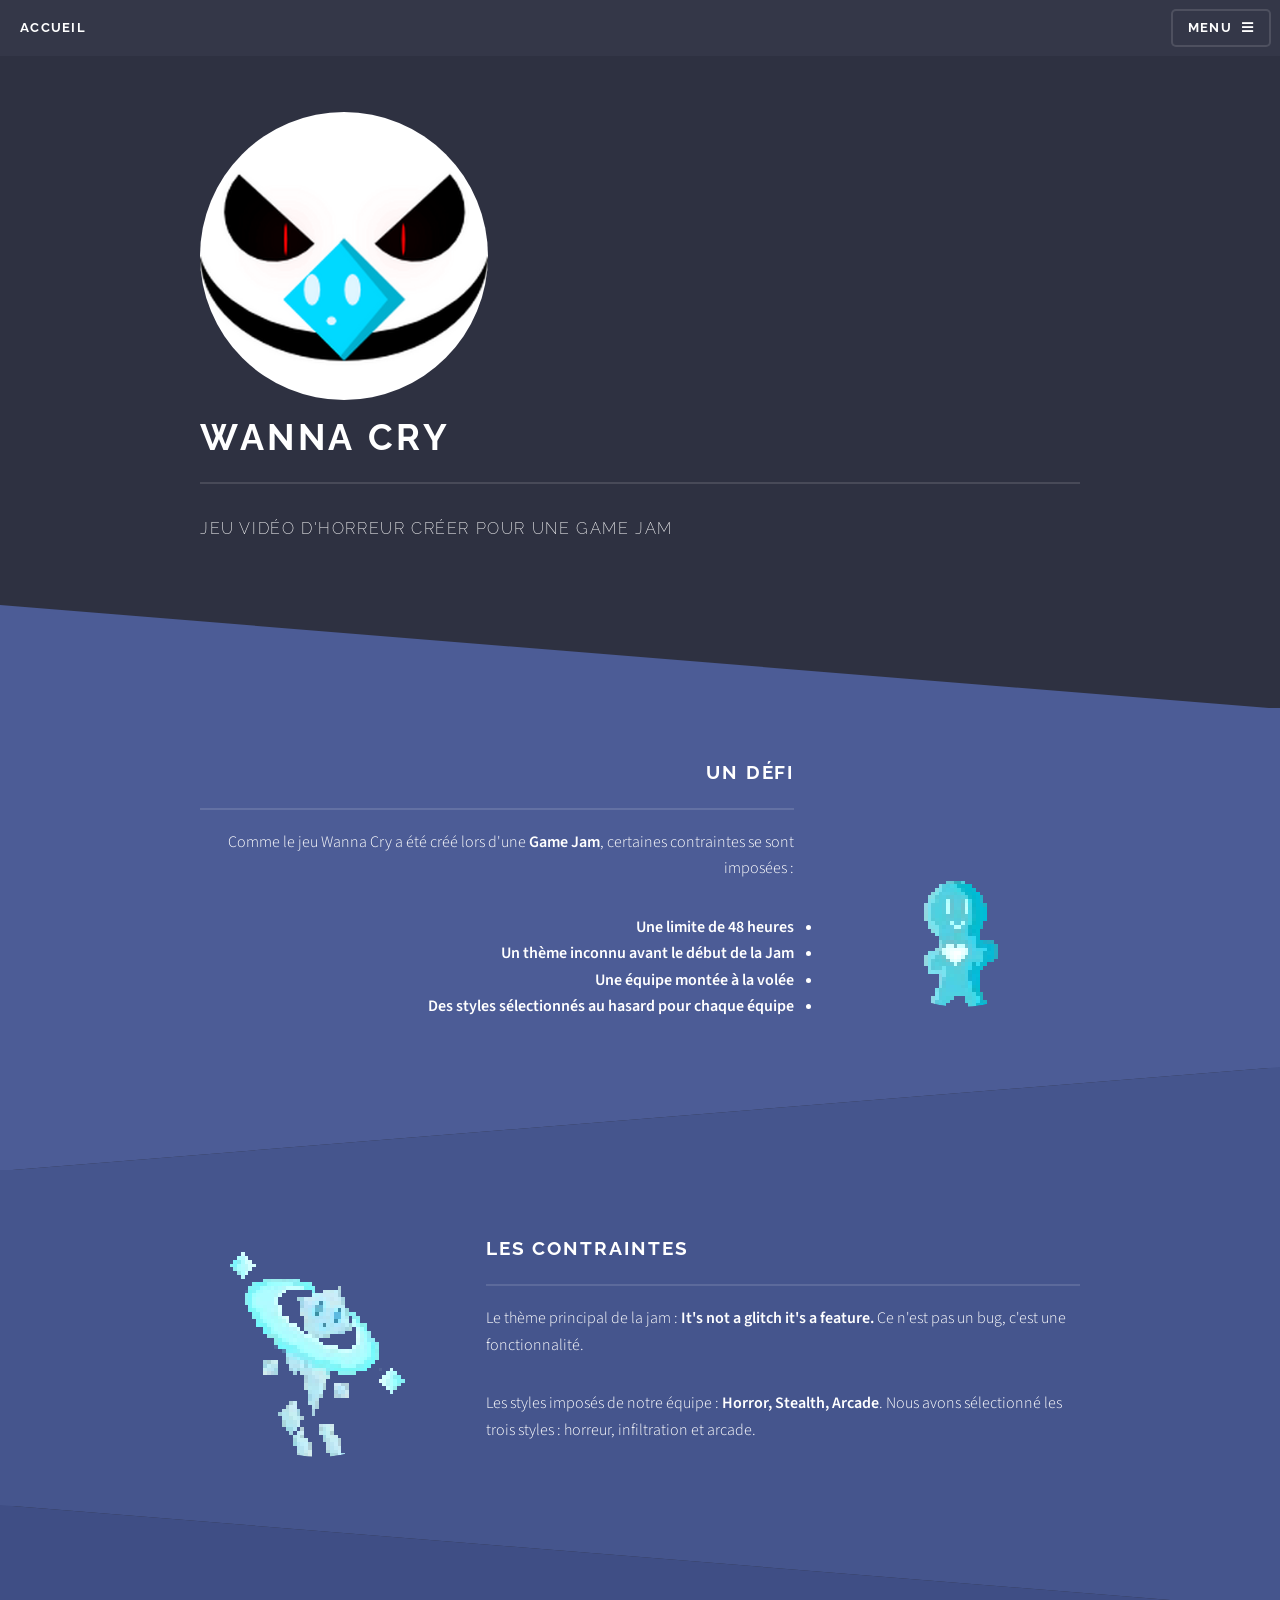
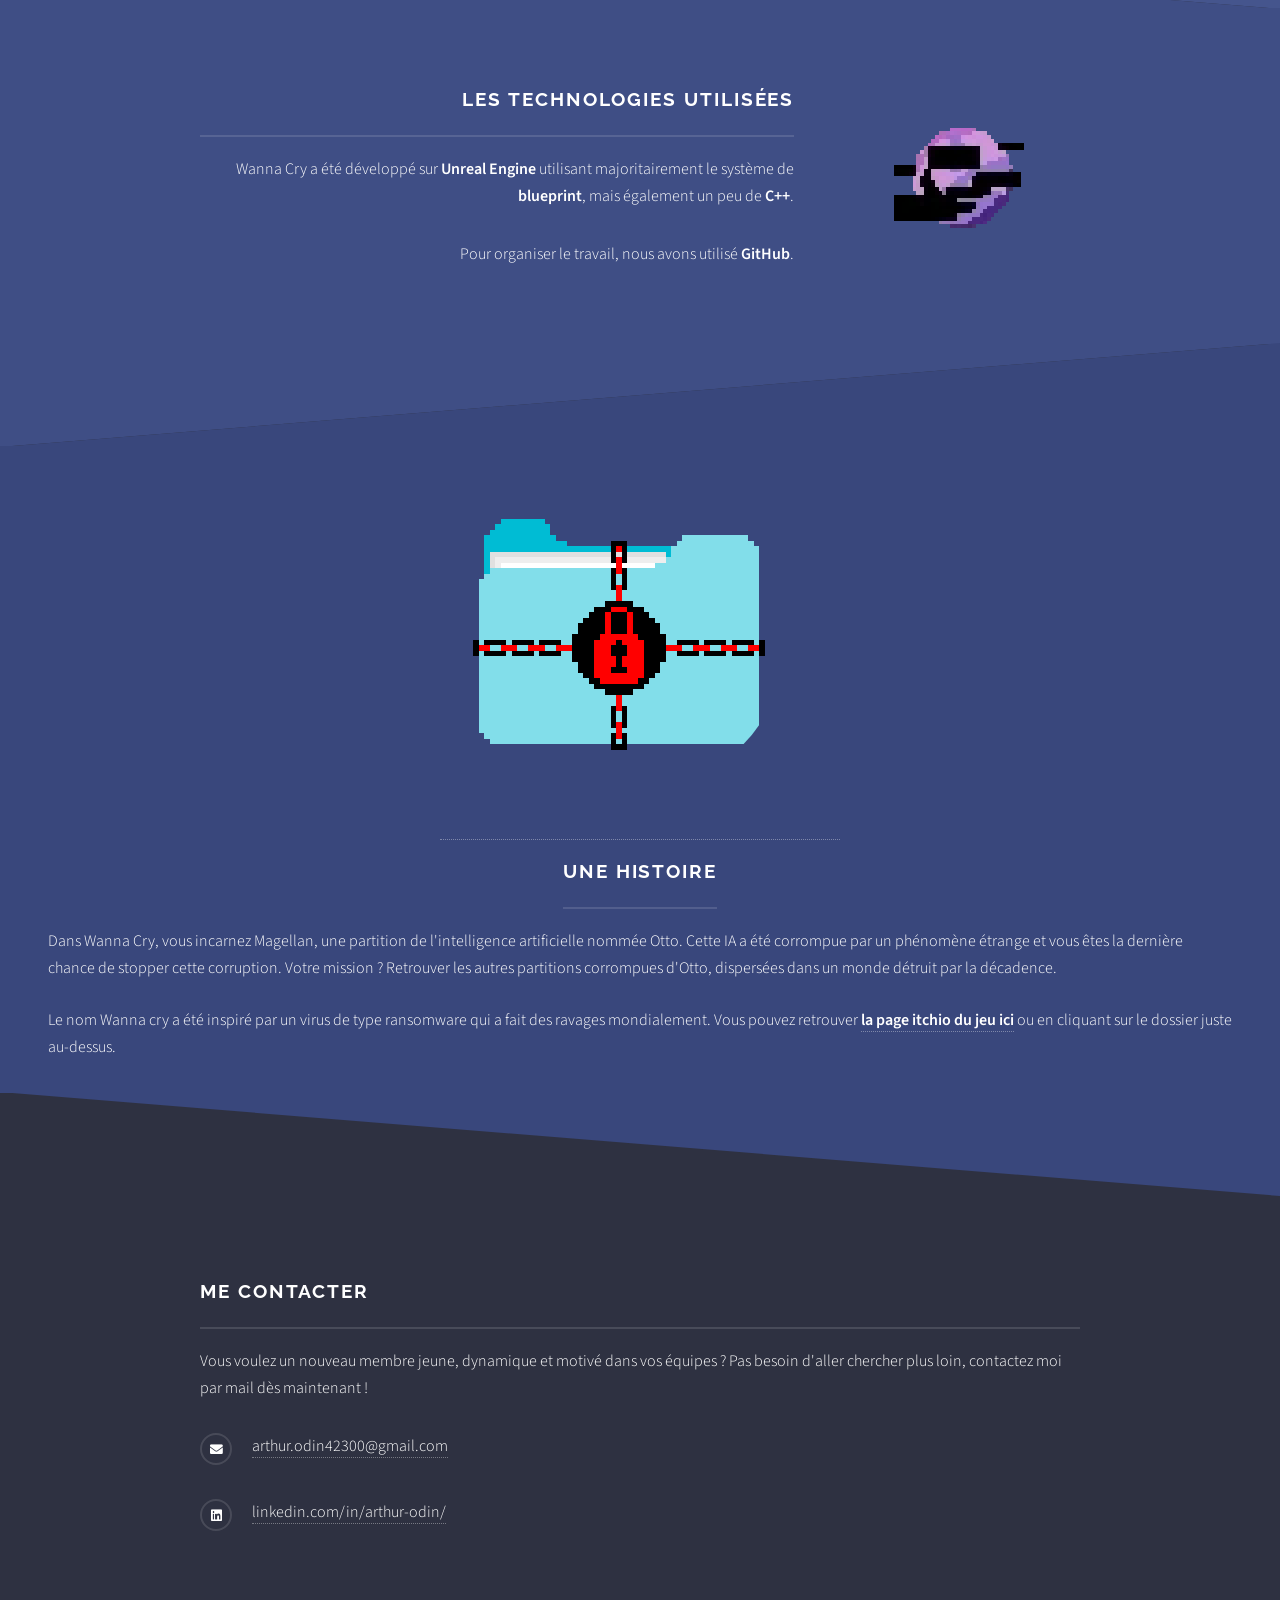
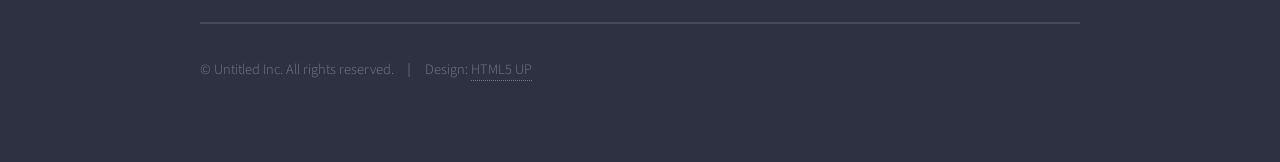
==== commit bfc204cb: "Update wannaCry.html Better visibility for the itchio link" ====
--- a/app/wannaCry.html
+++ b/app/wannaCry.html
@@ -105,7 +105,7 @@
 								</div>
 								<div style="display: flex; justify-content: center; align-items: center; margin: 0 3em 0 3em;">
 									<p>Dans Wanna Cry, vous incarnez Magellan, une partition de l'intelligence artificielle nommée Otto. Cette IA a été corrompue par un phénomène étrange et vous êtes la dernière chance de stopper cette corruption. Votre mission ? Retrouver les autres partitions corrompues d'Otto, dispersées dans un monde détruit par la décadence.
-								<br><br>Le nom Wanna cry a été inspiré par un virus de type ransomware qui a fait des ravages mondialement. Vous pouvez retrouver <a href="https://yrthal.itch.io/wannacry">la page itchio du jeu ici</a> ou en cliquant sur le dossier juste au-dessus.</p>
+								<br><br>Le nom Wanna cry a été inspiré par un virus de type ransomware qui a fait des ravages mondialement. Vous pouvez retrouver <b><a href="https://yrthal.itch.io/wannacry">la page itchio du jeu ici</a></b> ou en cliquant sur le dossier juste au-dessus.</p>
 								</div>
 							</section>
 					</section>
